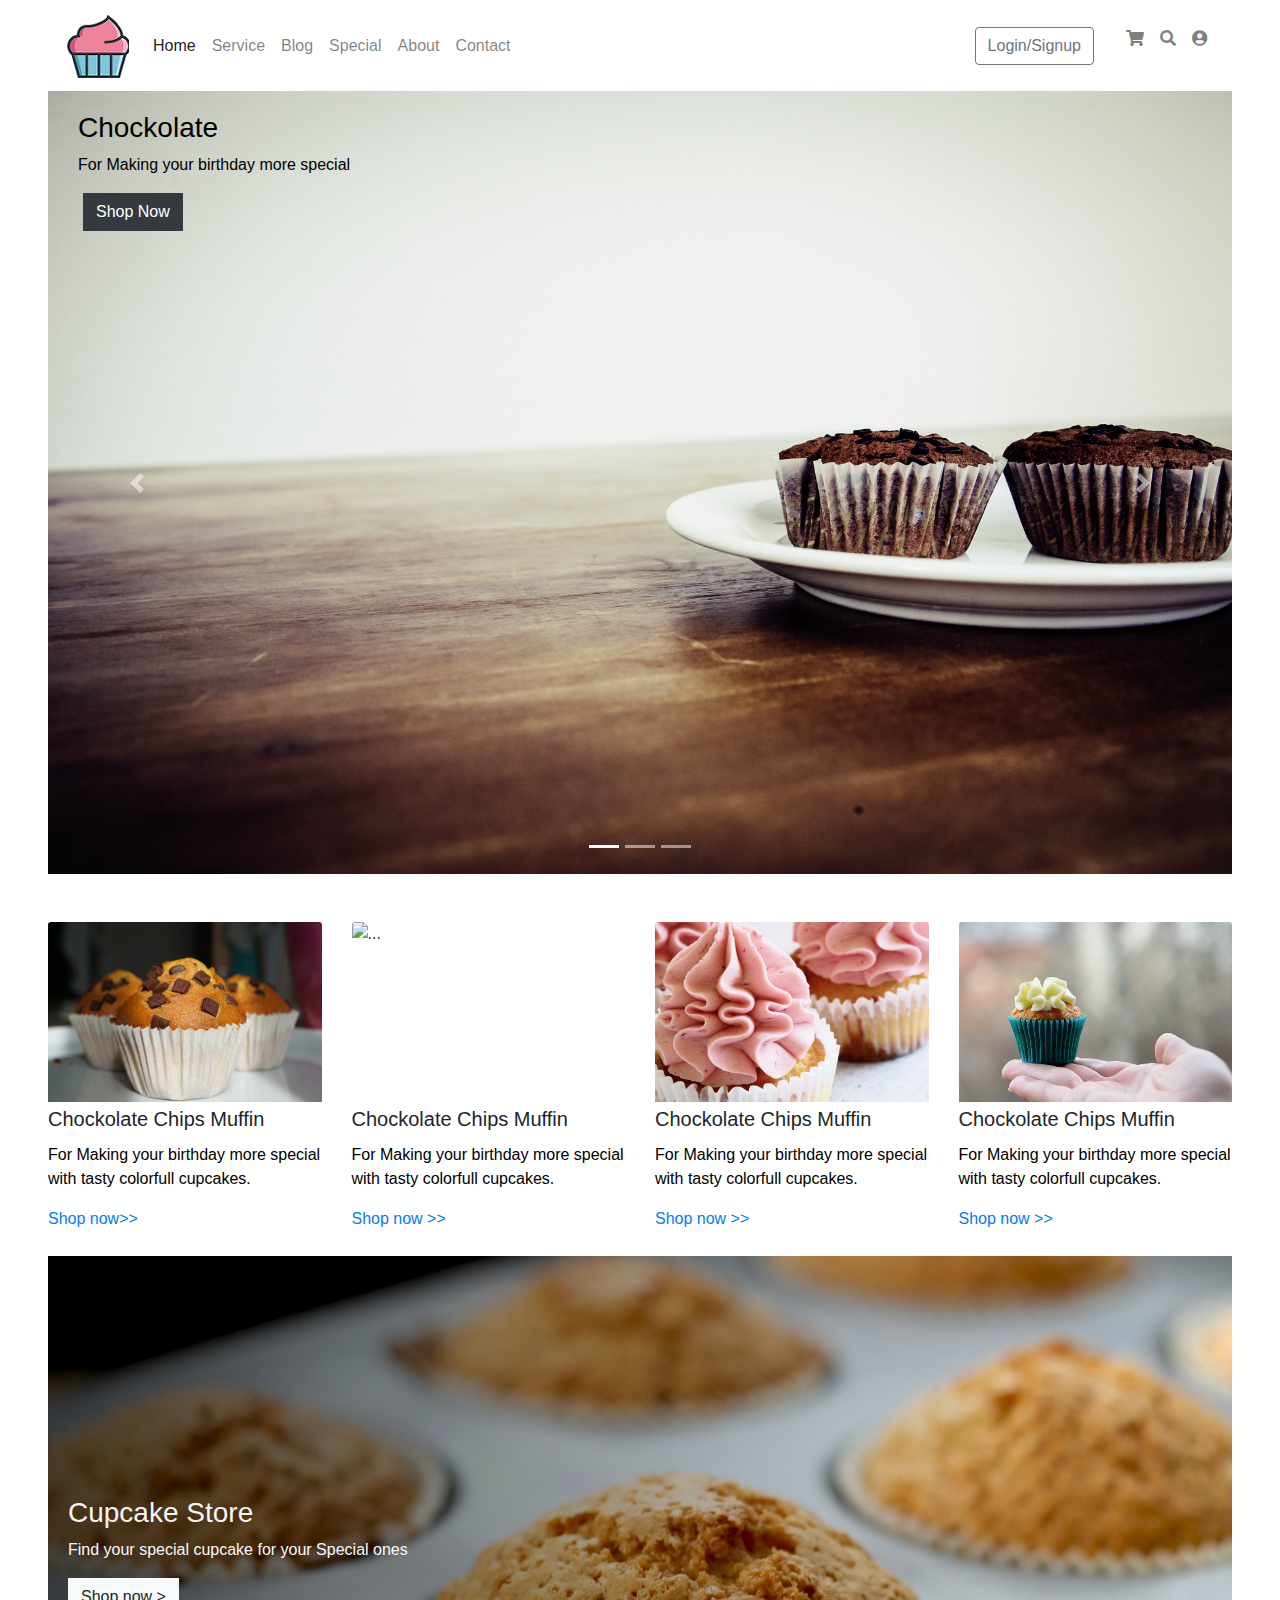
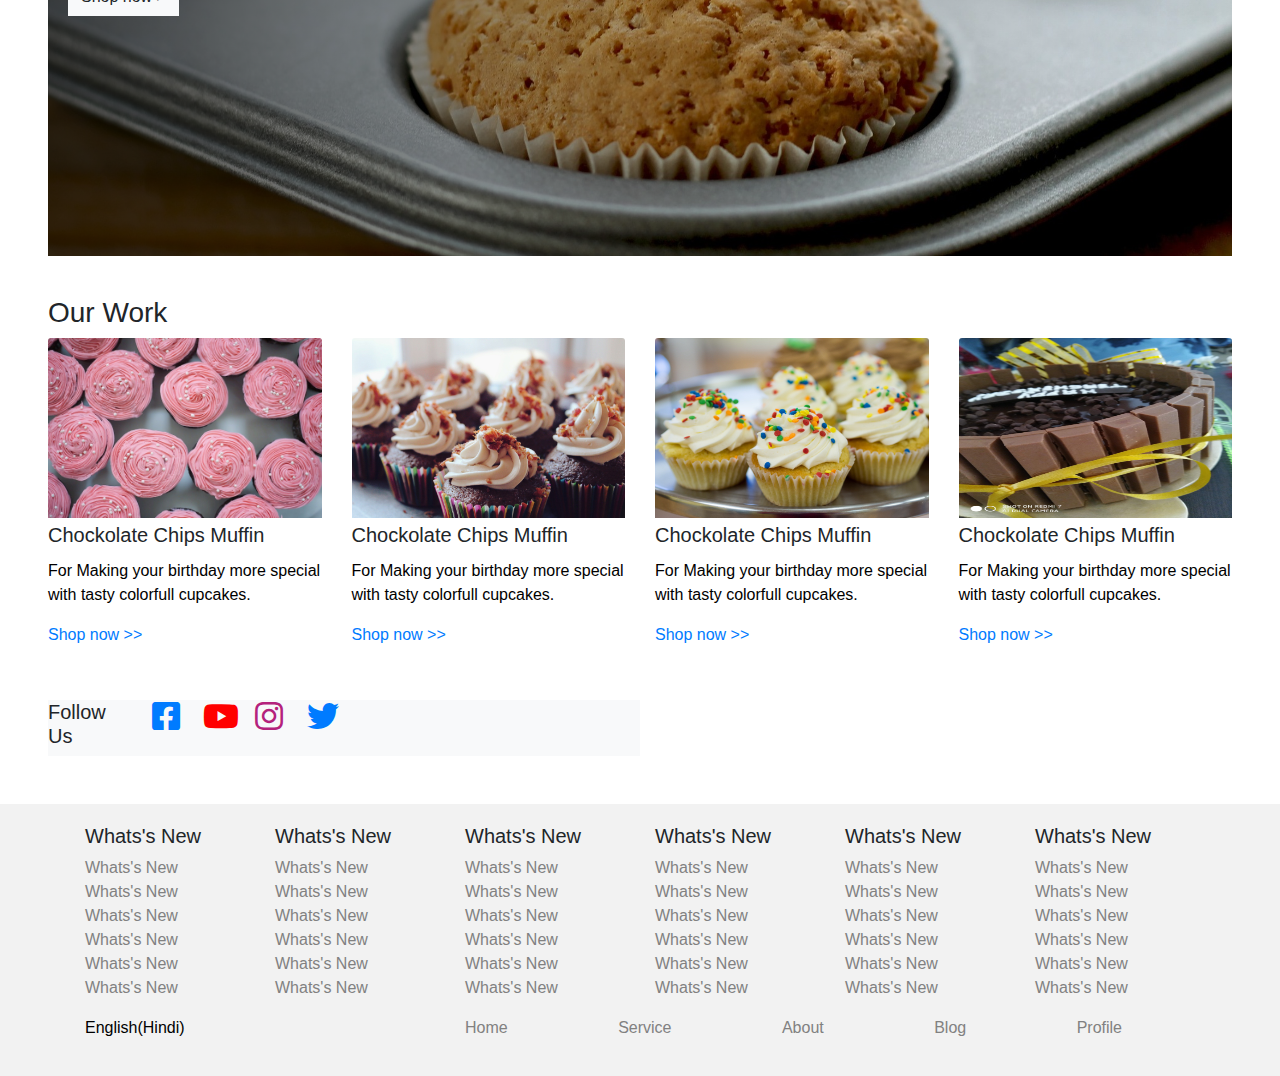
==== index.html @ 0400bd23 "commit" ====
<!DOCTYPE html>
<html lang="en">

  <head>
    <meta charset="UTF-8">
    <meta name="viewport" content="width=device-width, initial-scale=1.0">
    <link rel="stylesheet" href="boostrap/css/bootstrap.min.css">
    <link rel="stylesheet" href="fontawesome/css/all.css">
    <link rel="stylesheet" href="fontawesome/css/all.min.css">
    <link rel="stylesheet" href="style.css">
    <link rel="stylesheet" href="fonts.css">
    <title>Cupcake World</title>
  </head>

  <body>
    <div class="bodystyle mx-5">
      <nav class="navbar navbar-expand-lg navbar-light">
        <a class="navbar-brand" href="#"><img src="image/logo1.png" class="img-fluid logostyle" alt=""></a>
        <button class="navbar-toggler" type="button" data-toggle="collapse" data-target="#navbarSupportedContent"
          aria-controls="navbarSupportedContent" aria-expanded="false" aria-label="Toggle navigation">
          <span class="navbar-toggler-icon bg-light"></span>
        </button>

        <div class="collapse navbar-collapse" id="navbarSupportedContent">
          <ul class="navbar-nav mr-auto">
            <li class="nav-item active">
              <a class="nav-link" href="#">Home <span class="sr-only">(current)</span></a>
            </li>
            <li class="nav-item">
              <a class="nav-link" href="#service">Service</a>
            </li>
            <li class="nav-item">
              <a class="nav-link" href="#blog">Blog</a>
            </li>
            <li class="nav-item">
              <a class="nav-link" href="#special">Special</a>
            </li>
            <li class="nav-item">
              <a class="nav-link" href="#">About</a>
            </li>
            <li class="nav-item">
              <a class="nav-link" href="#">Contact</a>
            </li>
          </ul>
          <form class="form-inline my-2 my-lg-0">
            <ul class="navbar-nav mr-auto">
              <li class="nav-item active">
                <a class="nav-link mr-3" href="register.html"><span type="button"
                    class="btn btn-outline-secondary">Login/Signup</span></a>
              </li>
              <li class="nav-item ">
                <a class="nav-link " href="#"> <i class=" fa fa-shopping-cart" aria-hidden="true"></i><span
                    class="sr-only"></span></a>
              </li>
              <li class="nav-item ">
                <a class="nav-link" href="#"><i class=" fa fa-search" aria-hidden="true"> </i><span class="sr-only">
                  </span></a>
              </li>
              <li class="nav-item ">
                <a class="nav-link" href="#"><i class=" fa fa-user-circle" title="Profile" aria-hidden="true"> </i><span
                    class="sr-only"> </span></a>
              </li>
            </ul>
          </form>

        </div>
      </nav>

      <div id="demo" class="carousel slide" data-ride="carousel">
        <ol class="carousel-indicators ">
          <li data-target="#demo" data-slide-to="0" class="active"></li>
          <li data-target="#demo" data-slide-to="1"></li>
          <li data-target="#demo" data-slide-to="2"></li>
        </ol>
        <div class="carousel-inner">
          <div class="carousel-item active">
            <img src="image/b1.jpg" width="1500" height="650" class="img-fluid" alt="Chockolate flaover">
            <div class="carousel-caption ">
              <h3>Chockolate</h3>
              <p>For Making your birthday more special</p>
              <button class="btn btn-dark ">Shop Now</button>
            </div>
          </div>
          <div class="carousel-item">
            <img src="image/img5.jpg" width="1500" height="650" class="img-fluid" alt="colorfull Pastries">
            <div class="carousel-caption ">
              <h3>Colorfull Pastries</h3>
              <p>For Making your birthday more special with tasty colorfull cupcakes</p>
              <button class="btn btn-dark ">Shop Now</button>
            </div>
          </div>
          <div class="carousel-item">
            <img src="image/img6.jpg" width="1500" height="650" class="img-fluid" alt="Rose flaover">
            <div class="carousel-caption ">
              <h3>Dark Brown Muffin</h3>
              <p>For Making your special day more special with your love ones</p>
              <button class="btn btn-dark ">Shop Now</button>
            </div>
          </div>
        </div>
        <a class="carousel-control-prev" href="#demo" role="button" data-slide="prev">
          <span class="carousel-control-prev-icon " aria-hidden="true"></span>
          <span class="sr-only">Previous</span>
        </a>
        <a class="carousel-control-next" href="#demo" role="button" data-slide="next">
          <span class="carousel-control-next-icon " aria-hidden="true"></span>
          <span class="sr-only">Next</span>
        </a>
      </div>

      <main class="mt-5" id="service">
        <div class="">
          <div class="row">
            <div class="col-lg-3 col-md-3 col-sm-12">
              <div class="card">
                <img src="image/img12.jpg" class="card-img-top" alt="...">
                <div class="card-body">
                  <h5 class="card-title">Chockolate Chips Muffin</h5>
                  <p class="card-text">For Making your birthday more special with tasty colorfull cupcakes.</p>
                  <a href="#">Shop now>></a>
                </div>
              </div>
            </div>
            <div class="col-lg-3 col-md-3 col-sm-12">
              <div class="card">
                <img src="image/img2.jpg" class="card-img-top" alt="...">
                <div class="card-body">
                  <h5 class="card-title">Chockolate Chips Muffin</h5>
                  <p class="card-text">For Making your birthday more special with tasty colorfull cupcakes.</p>
                  <a href="#">Shop now >></a>
                </div>
              </div>
            </div>
            <div class="col-lg-3 col-md-3 col-sm-12">
              <div class="card">
                <img src="image/img3.jpg" class="card-img-top" alt="...">
                <div class="card-body">
                  <h5 class="card-title">Chockolate Chips Muffin</h5>
                  <p class="card-text">For Making your birthday more special with tasty colorfull cupcakes.</p>
                  <a href="#">Shop now >></a>
                </div>
              </div>
            </div>
            <div class="col-lg-3 col-md-3 col-sm-12">
              <div class="card">
                <img src="image/img4.jpg" class="card-img-top" alt="...">
                <div class="card-body">
                  <h5 class="card-title">Chockolate Chips Muffin</h5>
                  <p class="card-text">For Making your birthday more special with tasty colorfull cupcakes.</p>
                  <a href="#">Shop now >></a>
                </div>
              </div>
            </div>
          </div>
      </main>

      <section class="secstyle" id="blog">
        <div class="cupStore">
          <h3>Cupcake Store</h3>
          <p class="text-light">Find your special cupcake for your Special ones</p>
          <button class="btn btn-light">Shop now ></button>
        </div>
      </section>

      <section id="special">
        <h3>Our Work</h3>
        <div class="row">
          <div class="col-lg-3 col-md-6 col-sm-6">
            <div class="card">
              <img src="image/img7.jpg" class="card-img-top" alt="...">
              <div class="card-body">
                <h5 class="card-title">Chockolate Chips Muffin</h5>
                <p class="card-text">For Making your birthday more special with tasty colorfull cupcakes.</p>
                <a href="#">Shop now >></a>
              </div>
            </div>
          </div>
          <div class="col-lg-3 col-md-6 col-sm-6">
            <div class="card">
              <img src="image/img5.jpg" class="card-img-top" alt="...">
              <div class="card-body">
                <h5 class="card-title">Chockolate Chips Muffin</h5>
                <p class="card-text">For Making your birthday more special with tasty colorfull cupcakes.</p>
                <a href="#">Shop now >></a>
              </div>
            </div>
          </div>
          <div class="col-lg-3 col-md-6 col-sm-6">
            <div class="card">
              <img src="image/img8.jpg" class="card-img-top" alt="...">
              <div class="card-body">
                <h5 class="card-title">Chockolate Chips Muffin</h5>
                <p class="card-text">For Making your birthday more special with tasty colorfull cupcakes.</p>
                <a href="#">Shop now >></a>
              </div>
            </div>
          </div>
          <div class="col-lg-3 col-md-6 col-sm-6">
            <div class="card ">
              <img src="image/img9.jpg" class="card-img-top" alt="...">
              <div class="card-body">
                <h5 class="card-title">Chockolate Chips Muffin</h5>
                <p class="card-text">For Making your birthday more special with tasty colorfull cupcakes.</p>
                <a href="#">Shop now >></a>
              </div>
            </div>
          </div>
        </div>
      </section>
      <section class="social my-5 bg-light">
        <div class="row">
          <div class="col-lg-2 col-md-4">
            <h5>Follow Us </h5>
          </div>
          <div class="col-lg-1 col-md-2 ">
            <a href="#" target="_blank"><i class=" fab fa-facebook-square fa-2x" aria-hidden="true"></i></a>
          </div>
          <div class="col-lg-1 col-md-2 ">
            <a href="#" target="_blank"><i class=" fab fa-youtube fa-2x" aria-hidden="true"></i></a>
          </div>
          <div class="col-lg-1 col-md-2">
            <a href="#" target="_blank"><i class="fab fa-instagram fa-2x" aria-hidden="true"></i></a>
          </div>
          <div class="col-lg-1 col-md-2">
            <a href="#" target="_blank"><i class="fab fa-twitter fa-2x" aria-hidden="true"></i></a>
          </div>
        </div>
      </section>
    </div>
    <footer>
      <div class="container">
        <div class="row">
          <div class="col-lg-2 col-md-3 col-sm-4">
            <h5>Whats's New</h5>
            <ul>
              <li><a href="#">Whats's New</a></li>
              <li><a href="#">Whats's New</a></li>
              <li><a href="#">Whats's New</a></li>
              <li><a href="#">Whats's New</a></li>
              <li><a href="#">Whats's New</a></li>
              <li><a href="#">Whats's New</a></li>
            </ul>
          </div>
          <div class="col-lg-2 col-md-3 col-sm-4">
            <h5>Whats's New</h5>
            <ul>
              <li><a href="#">Whats's New</a></li>
              <li><a href="#">Whats's New</a></li>
              <li><a href="#">Whats's New</a></li>
              <li><a href="#">Whats's New</a></li>
              <li><a href="#">Whats's New</a></li>
              <li><a href="#">Whats's New</a></li>
            </ul>
          </div>
          <div class="col-lg-2 col-md-3 col-sm-4">
            <h5>Whats's New</h5>
            <ul>
              <li><a href="#">Whats's New</a></li>
              <li><a href="#">Whats's New</a></li>
              <li><a href="#">Whats's New</a></li>
              <li><a href="#">Whats's New</a></li>
              <li><a href="#">Whats's New</a></li>
              <li><a href="#">Whats's New</a></li>
            </ul>
          </div>
          <div class="col-lg-2 col-md-3 col-sm-4">
            <h5>Whats's New</h5>
            <ul>
              <li><a href="#">Whats's New</a></li>
              <li><a href="#">Whats's New</a></li>
              <li><a href="#">Whats's New</a></li>
              <li><a href="#">Whats's New</a></li>
              <li><a href="#">Whats's New</a></li>
              <li><a href="#">Whats's New</a></li>
            </ul>
          </div>
          <div class="col-lg-2 col-md-3 col-sm-4">
            <h5>Whats's New</h5>
            <ul>
              <li><a href="#">Whats's New</a></li>
              <li><a href="#">Whats's New</a></li>
              <li><a href="#">Whats's New</a></li>
              <li><a href="#">Whats's New</a></li>
              <li><a href="#">Whats's New</a></li>
              <li><a href="#">Whats's New</a></li>
            </ul>
          </div>
          <div class="col-lg-2 col-md-3 col-sm-4">
            <h5>Whats's New</h5>
            <ul>
              <li><a href="#">Whats's New</a></li>
              <li><a href="#">Whats's New</a></li>
              <li><a href="#">Whats's New</a></li>
              <li><a href="#">Whats's New</a></li>
              <li><a href="#">Whats's New</a></li>
              <li><a href="#">Whats's New</a></li>
            </ul>
          </div>
        </div>
        <div class="row">
          <div class="col-lg-4">
            <p>English(Hindi)</p>
          </div>
          <div class="col-lg-8">
            <div class="footermenu">
              <a href="#">Home</a>
              <a href="#">Service</a>
              <a href="#">About</a>
              <a href="#">Blog</a>
              <a href="#">Profile</a>
            </div>
          </div>
        </div>
      </div>
    </footer>
    <script type="text/javascript" src="boostrap/js/jquery.js"></script>
    <script type="text/javascript" src="boostrap/js/popper.min.js"></script>
    <script type="text/javascript" src="boostrap/js/bootstrap.min.js"></script>

  </body>

</html>
---- style.css ----
*{  margin: 0;
    padding: 0%;
    box-sizing: border-box;
}
html{
    scroll-behavior: smooth;
}
.logostyle{
    height: 99%;
}
/*Make image fully responsive*/
.carousel-inner img{
    width: 100%;
    height: 87vh;
}
.carousel-item{
    position: relative;
    z-index: 1;
}
.carousel-caption{
    position: absolute;
    top: 0;
    left: 30px!important;
}
.carousel-caption h3,p{
    text-align: left;
    color: black;
}
.regbtn:hover{
    color: #f5f5f5;
}
.carousel-caption button{
    position: absolute;
    left: 5px;
}

/* card section start */
.card{
    border:none!important;
}
.card-body{
     padding: 5px 0!important;
}
.card-img-top{
    height: 180px!important;
}

button{
    border-radius: 0!important;
}
.secstyle{
    width: 100%;
    height: 600px;
    background-image: linear-gradient(to right,rgba(0,0,0,0.7), rgba(0,0,0,0)), url('image/img11.jpg');
    background-size: 100% 100%;
    margin: 20px 0 40px 0;
    color: whitesmoke;
    display: flex;
    flex-direction: column;
    justify-content: center;
    align-items: flex-start;
    padding-left: 20px;
}
.social{
    width: 50%;
}
.fa-youtube {
    color: red;
}
.fa-facebook{
    color: #3c5baf;
}
.fa-instagram{
    color: rgb(180, 34, 124);
}
footer{
    background-color: #f2f2f2;
    padding: 20px 0;
}
footer li{
    list-style: none;
}   
footer a{
    text-decoration: none;
    color: #818181;
}
.footermenu{
    width: 90%;
    display: flex;
    justify-content: space-between;
}
.formdiv{
    width: 50%;
    height: 50%; 
    position: relative;
    left: 25%;
    top: 200px;
}
.formbox{
    
    position: absolute;
}
.container1{
    position: absolute;
    margin: auto;
    top: 0;
    left: 0;
    bottom: 0;
    right: 0;
    height: 350px;
    width: 600px;
    perspective: 800px;
   -webkit-perspective: 800px;
 
}
.mybox{
    background-color: rgb(182, 175, 82);
    overflow: hidden;
}
.form{
    height: 100%;
    width: 100%;
    position: relative;
    transform-style: preserve-3d;
    -webkit-transform-style: preserve-3d;
    transition: 1s ease-in;
    font-family: Arial, Helvetica, sans-serif;
    box-shadow: 5px 10px 18px #242121;
   
}
.form-front,.form-back{
    background-color: rgba(128, 128, 128);
    height: 350px;
    width: 600px;
    position: relative;
    backface-visibility: hidden;
   
}
.form-back{
    bottom: 350px;
    transform: rotateY(-180deg);
   
}
.left, .right{
    height: 350px;
    width: 300px;
    box-sizing: border-box;
    
}
.left{
    background-color: rgba(189, 107, 107, 0.103);
    padding-top: 120px;
    
}
.right{
    background-color: #ffffff;
    position: relative;
    bottom: 350px;
    left: 300px;
    padding-top: 75px;
    padding-left: 20px;
}
input[type=text],input[type=password],input[type=email]{
    
    width: 260px;
    border:none;
    border-bottom: 2px solid rgb(90, 86, 86);
    color: dodgerblue;
    font-size: 18px;
    outline:none;
}

.btn1, .btn2{
    color:#ffff;
    font-size: 15px;
    background-color: rgb(34, 36, 34);
    box-shadow: 2px 4px 10px #242323;
    padding:7px;
    border:none;
    width:260px;
    outline: none;
}
.btn2{
    border: 1px solid white;
    cursor: pointer;
}
.title1, .title2{
    color: white;
    font-size: 25px;
    margin-bottom: 20px;
    position: relative;
}
---- fonts.css ----
/* 1.cyrillic-ext  font-family:'Roboto',sans-serif;  */
@font-face {
    font-family: 'Roboto';
    font-style: normal;
    font-weight: 100;
    src: local('Roboto Thin'), local('Roboto-Thin'), local('sans-serif-thin'), url(https://fonts.gstatic.com/s/roboto/v20/KFOkCnqEu92Fr1MmgVxFIzIXKMnyrYk.woff2) format('woff2');
    unicode-range: U+0460-052F, U+1C80-1C88, U+20B4, U+2DE0-2DFF, U+A640-A69F, U+FE2E-FE2F;
  }
  /* cyrillic */
  @font-face {
    font-family: 'Roboto';
    font-style: normal;
    font-weight: 100;
    src: local('Roboto Thin'), local('Roboto-Thin'), local('sans-serif-thin'), url(https://fonts.gstatic.com/s/roboto/v20/KFOkCnqEu92Fr1MmgVxMIzIXKMnyrYk.woff2) format('woff2');
    unicode-range: U+0400-045F, U+0490-0491, U+04B0-04B1, U+2116;
  }
  /* greek-ext */
  @font-face {
    font-family: 'Roboto';
    font-style: normal;
    font-weight: 100;
    src: local('Roboto Thin'), local('Roboto-Thin'), local('sans-serif-thin'), url(https://fonts.gstatic.com/s/roboto/v20/KFOkCnqEu92Fr1MmgVxEIzIXKMnyrYk.woff2) format('woff2');
    unicode-range: U+1F00-1FFF;
  }
  /* greek */
  @font-face {
    font-family: 'Roboto';
    font-style: normal;
    font-weight: 100;
    src: local('Roboto Thin'), local('Roboto-Thin'), local('sans-serif-thin'), url(https://fonts.gstatic.com/s/roboto/v20/KFOkCnqEu92Fr1MmgVxLIzIXKMnyrYk.woff2) format('woff2');
    unicode-range: U+0370-03FF;
  }
  /* vietnamese */
  @font-face {
    font-family: 'Roboto';
    font-style: normal;
    font-weight: 100;
    src: local('Roboto Thin'), local('Roboto-Thin'), local('sans-serif-thin'), url(https://fonts.gstatic.com/s/roboto/v20/KFOkCnqEu92Fr1MmgVxHIzIXKMnyrYk.woff2) format('woff2');
    unicode-range: U+0102-0103, U+0110-0111, U+0128-0129, U+0168-0169, U+01A0-01A1, U+01AF-01B0, U+1EA0-1EF9, U+20AB;
  }
  /* latin-ext */
  @font-face {
    font-family: 'Roboto';
    font-style: normal;
    font-weight: 100;
    src: local('Roboto Thin'), local('Roboto-Thin'), local('sans-serif-thin'), url(https://fonts.gstatic.com/s/roboto/v20/KFOkCnqEu92Fr1MmgVxGIzIXKMnyrYk.woff2) format('woff2');
    unicode-range: U+0100-024F, U+0259, U+1E00-1EFF, U+2020, U+20A0-20AB, U+20AD-20CF, U+2113, U+2C60-2C7F, U+A720-A7FF;
  }
  /* latin */
  @font-face {
    font-family: 'Roboto';
    font-style: normal;
    font-weight: 100;
    src: local('Roboto Thin'), local('Roboto-Thin'), local('sans-serif-thin'), url(https://fonts.gstatic.com/s/roboto/v20/KFOkCnqEu92Fr1MmgVxIIzIXKMny.woff2) format('woff2');
    unicode-range: U+0000-00FF, U+0131, U+0152-0153, U+02BB-02BC, U+02C6, U+02DA, U+02DC, U+2000-206F, U+2074, U+20AC, U+2122, U+2191, U+2193, U+2212, U+2215, U+FEFF, U+FFFD;
  }
 /* ----------------------------------------------------------------- */
 /* 2.cyrillic   font-family:'Playfair Display',serif;  */
@font-face {
    font-family: 'Playfair Display';
    font-style: italic;
    font-weight: 400;
    font-display: swap;
    src: url(https://fonts.gstatic.com/s/playfairdisplay/v20/nuFkD-vYSZviVYUb_rj3ij__anPXDTnohkk7yRZrPJ-M.woff2) format('woff2');
    unicode-range: U+0400-045F, U+0490-0491, U+04B0-04B1, U+2116;
  }
  /* vietnamese */
  @font-face {
    font-family: 'Playfair Display';
    font-style: italic;
    font-weight: 400;
    font-display: swap;
    src: url(https://fonts.gstatic.com/s/playfairdisplay/v20/nuFkD-vYSZviVYUb_rj3ij__anPXDTnojUk7yRZrPJ-M.woff2) format('woff2');
    unicode-range: U+0102-0103, U+0110-0111, U+0128-0129, U+0168-0169, U+01A0-01A1, U+01AF-01B0, U+1EA0-1EF9, U+20AB;
  }
  /* latin-ext */
  @font-face {
    font-family: 'Playfair Display';
    font-style: italic;
    font-weight: 400;
    font-display: swap;
    src: url(https://fonts.gstatic.com/s/playfairdisplay/v20/nuFkD-vYSZviVYUb_rj3ij__anPXDTnojEk7yRZrPJ-M.woff2) format('woff2');
    unicode-range: U+0100-024F, U+0259, U+1E00-1EFF, U+2020, U+20A0-20AB, U+20AD-20CF, U+2113, U+2C60-2C7F, U+A720-A7FF;
  }
  /* latin */
  @font-face {
    font-family: 'Playfair Display';
    font-style: italic;
    font-weight: 400;
    font-display: swap;
    src: url(https://fonts.gstatic.com/s/playfairdisplay/v20/nuFkD-vYSZviVYUb_rj3ij__anPXDTnogkk7yRZrPA.woff2) format('woff2');
    unicode-range: U+0000-00FF, U+0131, U+0152-0153, U+02BB-02BC, U+02C6, U+02DA, U+02DC, U+2000-206F, U+2074, U+20AC, U+2122, U+2191, U+2193, U+2212, U+2215, U+FEFF, U+FFFD;
  }
  /* cyrillic */
  @font-face {
    font-family: 'Playfair Display';
    font-style: italic;
    font-weight: 500;
    font-display: swap;
    src: url(https://fonts.gstatic.com/s/playfairdisplay/v20/nuFkD-vYSZviVYUb_rj3ij__anPXDTnohkk7yRZrPJ-M.woff2) format('woff2');
    unicode-range: U+0400-045F, U+0490-0491, U+04B0-04B1, U+2116;
  }
  /* vietnamese */
  @font-face {
    font-family: 'Playfair Display';
    font-style: italic;
    font-weight: 500;
    font-display: swap;
    src: url(https://fonts.gstatic.com/s/playfairdisplay/v20/nuFkD-vYSZviVYUb_rj3ij__anPXDTnojUk7yRZrPJ-M.woff2) format('woff2');
    unicode-range: U+0102-0103, U+0110-0111, U+0128-0129, U+0168-0169, U+01A0-01A1, U+01AF-01B0, U+1EA0-1EF9, U+20AB;
  }
  /* latin-ext */
  @font-face {
    font-family: 'Playfair Display';
    font-style: italic;
    font-weight: 500;
    font-display: swap;
    src: url(https://fonts.gstatic.com/s/playfairdisplay/v20/nuFkD-vYSZviVYUb_rj3ij__anPXDTnojEk7yRZrPJ-M.woff2) format('woff2');
    unicode-range: U+0100-024F, U+0259, U+1E00-1EFF, U+2020, U+20A0-20AB, U+20AD-20CF, U+2113, U+2C60-2C7F, U+A720-A7FF;
  }
  /* latin */
  @font-face {
    font-family: 'Playfair Display';
    font-style: italic;
    font-weight: 500;
    font-display: swap;
    src: url(https://fonts.gstatic.com/s/playfairdisplay/v20/nuFkD-vYSZviVYUb_rj3ij__anPXDTnogkk7yRZrPA.woff2) format('woff2');
    unicode-range: U+0000-00FF, U+0131, U+0152-0153, U+02BB-02BC, U+02C6, U+02DA, U+02DC, U+2000-206F, U+2074, U+20AC, U+2122, U+2191, U+2193, U+2212, U+2215, U+FEFF, U+FFFD;
  }
  /* cyrillic */
  @font-face {
    font-family: 'Playfair Display';
    font-style: normal;
    font-weight: 400;
    font-display: swap;
    src: url(https://fonts.gstatic.com/s/playfairdisplay/v20/nuFiD-vYSZviVYUb_rj3ij__anPXDTjYgEM86xRbPQ.woff2) format('woff2');
    unicode-range: U+0400-045F, U+0490-0491, U+04B0-04B1, U+2116;
  }
  /* vietnamese */
  @font-face {
    font-family: 'Playfair Display';
    font-style: normal;
    font-weight: 400;
    font-display: swap;
    src: url(https://fonts.gstatic.com/s/playfairdisplay/v20/nuFiD-vYSZviVYUb_rj3ij__anPXDTPYgEM86xRbPQ.woff2) format('woff2');
    unicode-range: U+0102-0103, U+0110-0111, U+0128-0129, U+0168-0169, U+01A0-01A1, U+01AF-01B0, U+1EA0-1EF9, U+20AB;
  }
  /* latin-ext */
  @font-face {
    font-family: 'Playfair Display';
    font-style: normal;
    font-weight: 400;
    font-display: swap;
    src: url(https://fonts.gstatic.com/s/playfairdisplay/v20/nuFiD-vYSZviVYUb_rj3ij__anPXDTLYgEM86xRbPQ.woff2) format('woff2');
    unicode-range: U+0100-024F, U+0259, U+1E00-1EFF, U+2020, U+20A0-20AB, U+20AD-20CF, U+2113, U+2C60-2C7F, U+A720-A7FF;
  }
  /* latin */
  @font-face {
    font-family: 'Playfair Display';
    font-style: normal;
    font-weight: 400;
    font-display: swap;
    src: url(https://fonts.gstatic.com/s/playfairdisplay/v20/nuFiD-vYSZviVYUb_rj3ij__anPXDTzYgEM86xQ.woff2) format('woff2');
    unicode-range: U+0000-00FF, U+0131, U+0152-0153, U+02BB-02BC, U+02C6, U+02DA, U+02DC, U+2000-206F, U+2074, U+20AC, U+2122, U+2191, U+2193, U+2212, U+2215, U+FEFF, U+FFFD;
  }
  /* cyrillic */
  @font-face {
    font-family: 'Playfair Display';
    font-style: normal;
    font-weight: 500;
    font-display: swap;
    src: url(https://fonts.gstatic.com/s/playfairdisplay/v20/nuFiD-vYSZviVYUb_rj3ij__anPXDTjYgEM86xRbPQ.woff2) format('woff2');
    unicode-range: U+0400-045F, U+0490-0491, U+04B0-04B1, U+2116;
  }
  /* vietnamese */
  @font-face {
    font-family: 'Playfair Display';
    font-style: normal;
    font-weight: 500;
    font-display: swap;
    src: url(https://fonts.gstatic.com/s/playfairdisplay/v20/nuFiD-vYSZviVYUb_rj3ij__anPXDTPYgEM86xRbPQ.woff2) format('woff2');
    unicode-range: U+0102-0103, U+0110-0111, U+0128-0129, U+0168-0169, U+01A0-01A1, U+01AF-01B0, U+1EA0-1EF9, U+20AB;
  }
  /* latin-ext */
  @font-face {
    font-family: 'Playfair Display';
    font-style: normal;
    font-weight: 500;
    font-display: swap;
    src: url(https://fonts.gstatic.com/s/playfairdisplay/v20/nuFiD-vYSZviVYUb_rj3ij__anPXDTLYgEM86xRbPQ.woff2) format('woff2');
    unicode-range: U+0100-024F, U+0259, U+1E00-1EFF, U+2020, U+20A0-20AB, U+20AD-20CF, U+2113, U+2C60-2C7F, U+A720-A7FF;
  }
  /* latin */
  @font-face {
    font-family: 'Playfair Display';
    font-style: normal;
    font-weight: 500;
    font-display: swap;
    src: url(https://fonts.gstatic.com/s/playfairdisplay/v20/nuFiD-vYSZviVYUb_rj3ij__anPXDTzYgEM86xQ.woff2) format('woff2');
    unicode-range: U+0000-00FF, U+0131, U+0152-0153, U+02BB-02BC, U+02C6, U+02DA, U+02DC, U+2000-206F, U+2074, U+20AC, U+2122, U+2191, U+2193, U+2212, U+2215, U+FEFF, U+FFFD;
  }
  /* cyrillic */
  @font-face {
    font-family: 'Playfair Display';
    font-style: normal;
    font-weight: 600;
    font-display: swap;
    src: url(https://fonts.gstatic.com/s/playfairdisplay/v20/nuFiD-vYSZviVYUb_rj3ij__anPXDTjYgEM86xRbPQ.woff2) format('woff2');
    unicode-range: U+0400-045F, U+0490-0491, U+04B0-04B1, U+2116;
  }
  /* vietnamese */
  @font-face {
    font-family: 'Playfair Display';
    font-style: normal;
    font-weight: 600;
    font-display: swap;
    src: url(https://fonts.gstatic.com/s/playfairdisplay/v20/nuFiD-vYSZviVYUb_rj3ij__anPXDTPYgEM86xRbPQ.woff2) format('woff2');
    unicode-range: U+0102-0103, U+0110-0111, U+0128-0129, U+0168-0169, U+01A0-01A1, U+01AF-01B0, U+1EA0-1EF9, U+20AB;
  }
  /* latin-ext */
  @font-face {
    font-family: 'Playfair Display';
    font-style: normal;
    font-weight: 600;
    font-display: swap;
    src: url(https://fonts.gstatic.com/s/playfairdisplay/v20/nuFiD-vYSZviVYUb_rj3ij__anPXDTLYgEM86xRbPQ.woff2) format('woff2');
    unicode-range: U+0100-024F, U+0259, U+1E00-1EFF, U+2020, U+20A0-20AB, U+20AD-20CF, U+2113, U+2C60-2C7F, U+A720-A7FF;
  }
  /* latin */
  @font-face {
    font-family: 'Playfair Display';
    font-style: normal;
    font-weight: 600;
    font-display: swap;
    src: url(https://fonts.gstatic.com/s/playfairdisplay/v20/nuFiD-vYSZviVYUb_rj3ij__anPXDTzYgEM86xQ.woff2) format('woff2');
    unicode-range: U+0000-00FF, U+0131, U+0152-0153, U+02BB-02BC, U+02C6, U+02DA, U+02DC, U+2000-206F, U+2074, U+20AC, U+2122, U+2191, U+2193, U+2212, U+2215, U+FEFF, U+FFFD;
  }
  /* ------------------------------------------------------------------------------------- */
  /*3. latin-ext   font-family:'Oxygen',sans-serif; */
@font-face {
    font-family: 'Oxygen';
    font-style: normal;
    font-weight: 300;
    font-display: swap;
    src: local('Oxygen Light'), local('Oxygen-Light'), url(https://fonts.gstatic.com/s/oxygen/v9/2sDcZG1Wl4LcnbuCJW8zZmW5Kb8VZBHR.woff2) format('woff2');
    unicode-range: U+0100-024F, U+0259, U+1E00-1EFF, U+2020, U+20A0-20AB, U+20AD-20CF, U+2113, U+2C60-2C7F, U+A720-A7FF;
  }
  /* latin */
  @font-face {
    font-family: 'Oxygen';
    font-style: normal;
    font-weight: 300;
    font-display: swap;
    src: local('Oxygen Light'), local('Oxygen-Light'), url(https://fonts.gstatic.com/s/oxygen/v9/2sDcZG1Wl4LcnbuCJW8zaGW5Kb8VZA.woff2) format('woff2');
    unicode-range: U+0000-00FF, U+0131, U+0152-0153, U+02BB-02BC, U+02C6, U+02DA, U+02DC, U+2000-206F, U+2074, U+20AC, U+2122, U+2191, U+2193, U+2212, U+2215, U+FEFF, U+FFFD;
  }
  /* latin-ext */
  @font-face {
    font-family: 'Oxygen';
    font-style: normal;
    font-weight: 400;
    font-display: swap;
    src: local('Oxygen Regular'), local('Oxygen-Regular'), url(https://fonts.gstatic.com/s/oxygen/v9/2sDfZG1Wl4LcnbuKgE0mRUe0A4Uc.woff2) format('woff2');
    unicode-range: U+0100-024F, U+0259, U+1E00-1EFF, U+2020, U+20A0-20AB, U+20AD-20CF, U+2113, U+2C60-2C7F, U+A720-A7FF;
  }
  /* latin */
  @font-face {
    font-family: 'Oxygen';
    font-style: normal;
    font-weight: 400;
    font-display: swap;
    src: local('Oxygen Regular'), local('Oxygen-Regular'), url(https://fonts.gstatic.com/s/oxygen/v9/2sDfZG1Wl4LcnbuKjk0mRUe0Aw.woff2) format('woff2');
    unicode-range: U+0000-00FF, U+0131, U+0152-0153, U+02BB-02BC, U+02C6, U+02DA, U+02DC, U+2000-206F, U+2074, U+20AC, U+2122, U+2191, U+2193, U+2212, U+2215, U+FEFF, U+FFFD;
  }
 /* ---------------------------------------------------------------------------------------------------- */ 
 /*4. cyrillic-ext font-family:'Viaoda Libre',cursive; */
@font-face {
    font-family: 'Viaoda Libre';
    font-style: normal;
    font-weight: 400;
    font-display: swap;
    src: local('Viaoda Libre Regular'), local('ViaodaLibre-Regular'), url(https://fonts.gstatic.com/s/viaodalibre/v2/vEFW2_lWCgoR6OKuRz9kcRV5ZWgZ-NCXX47H.woff2) format('woff2');
    unicode-range: U+0460-052F, U+1C80-1C88, U+20B4, U+2DE0-2DFF, U+A640-A69F, U+FE2E-FE2F;
  }
  /* cyrillic */
  @font-face {
    font-family: 'Viaoda Libre';
    font-style: normal;
    font-weight: 400;
    font-display: swap;
    src: local('Viaoda Libre Regular'), local('ViaodaLibre-Regular'), url(https://fonts.gstatic.com/s/viaodalibre/v2/vEFW2_lWCgoR6OKuRz9kcRV5bGgZ-NCXX47H.woff2) format('woff2');
    unicode-range: U+0400-045F, U+0490-0491, U+04B0-04B1, U+2116;
  }
  /* vietnamese */
  @font-face {
    font-family: 'Viaoda Libre';
    font-style: normal;
    font-weight: 400;
    font-display: swap;
    src: local('Viaoda Libre Regular'), local('ViaodaLibre-Regular'), url(https://fonts.gstatic.com/s/viaodalibre/v2/vEFW2_lWCgoR6OKuRz9kcRV5Z2gZ-NCXX47H.woff2) format('woff2');
    unicode-range: U+0102-0103, U+0110-0111, U+0128-0129, U+0168-0169, U+01A0-01A1, U+01AF-01B0, U+1EA0-1EF9, U+20AB;
  }
  /* latin-ext */
  @font-face {
    font-family: 'Viaoda Libre';
    font-style: normal;
    font-weight: 400;
    font-display: swap;
    src: local('Viaoda Libre Regular'), local('ViaodaLibre-Regular'), url(https://fonts.gstatic.com/s/viaodalibre/v2/vEFW2_lWCgoR6OKuRz9kcRV5ZmgZ-NCXX47H.woff2) format('woff2');
    unicode-range: U+0100-024F, U+0259, U+1E00-1EFF, U+2020, U+20A0-20AB, U+20AD-20CF, U+2113, U+2C60-2C7F, U+A720-A7FF;
  }
  /* latin */
  @font-face {
    font-family: 'Viaoda Libre';
    font-style: normal;
    font-weight: 400;
    font-display: swap;
    src: local('Viaoda Libre Regular'), local('ViaodaLibre-Regular'), url(https://fonts.gstatic.com/s/viaodalibre/v2/vEFW2_lWCgoR6OKuRz9kcRV5aGgZ-NCXXw.woff2) format('woff2');
    unicode-range: U+0000-00FF, U+0131, U+0152-0153, U+02BB-02BC, U+02C6, U+02DA, U+02DC, U+2000-206F, U+2074, U+20AC, U+2122, U+2191, U+2193, U+2212, U+2215, U+FEFF, U+FFFD;
  }
   /* ---------------------------------------------------------------------------------------------------- */
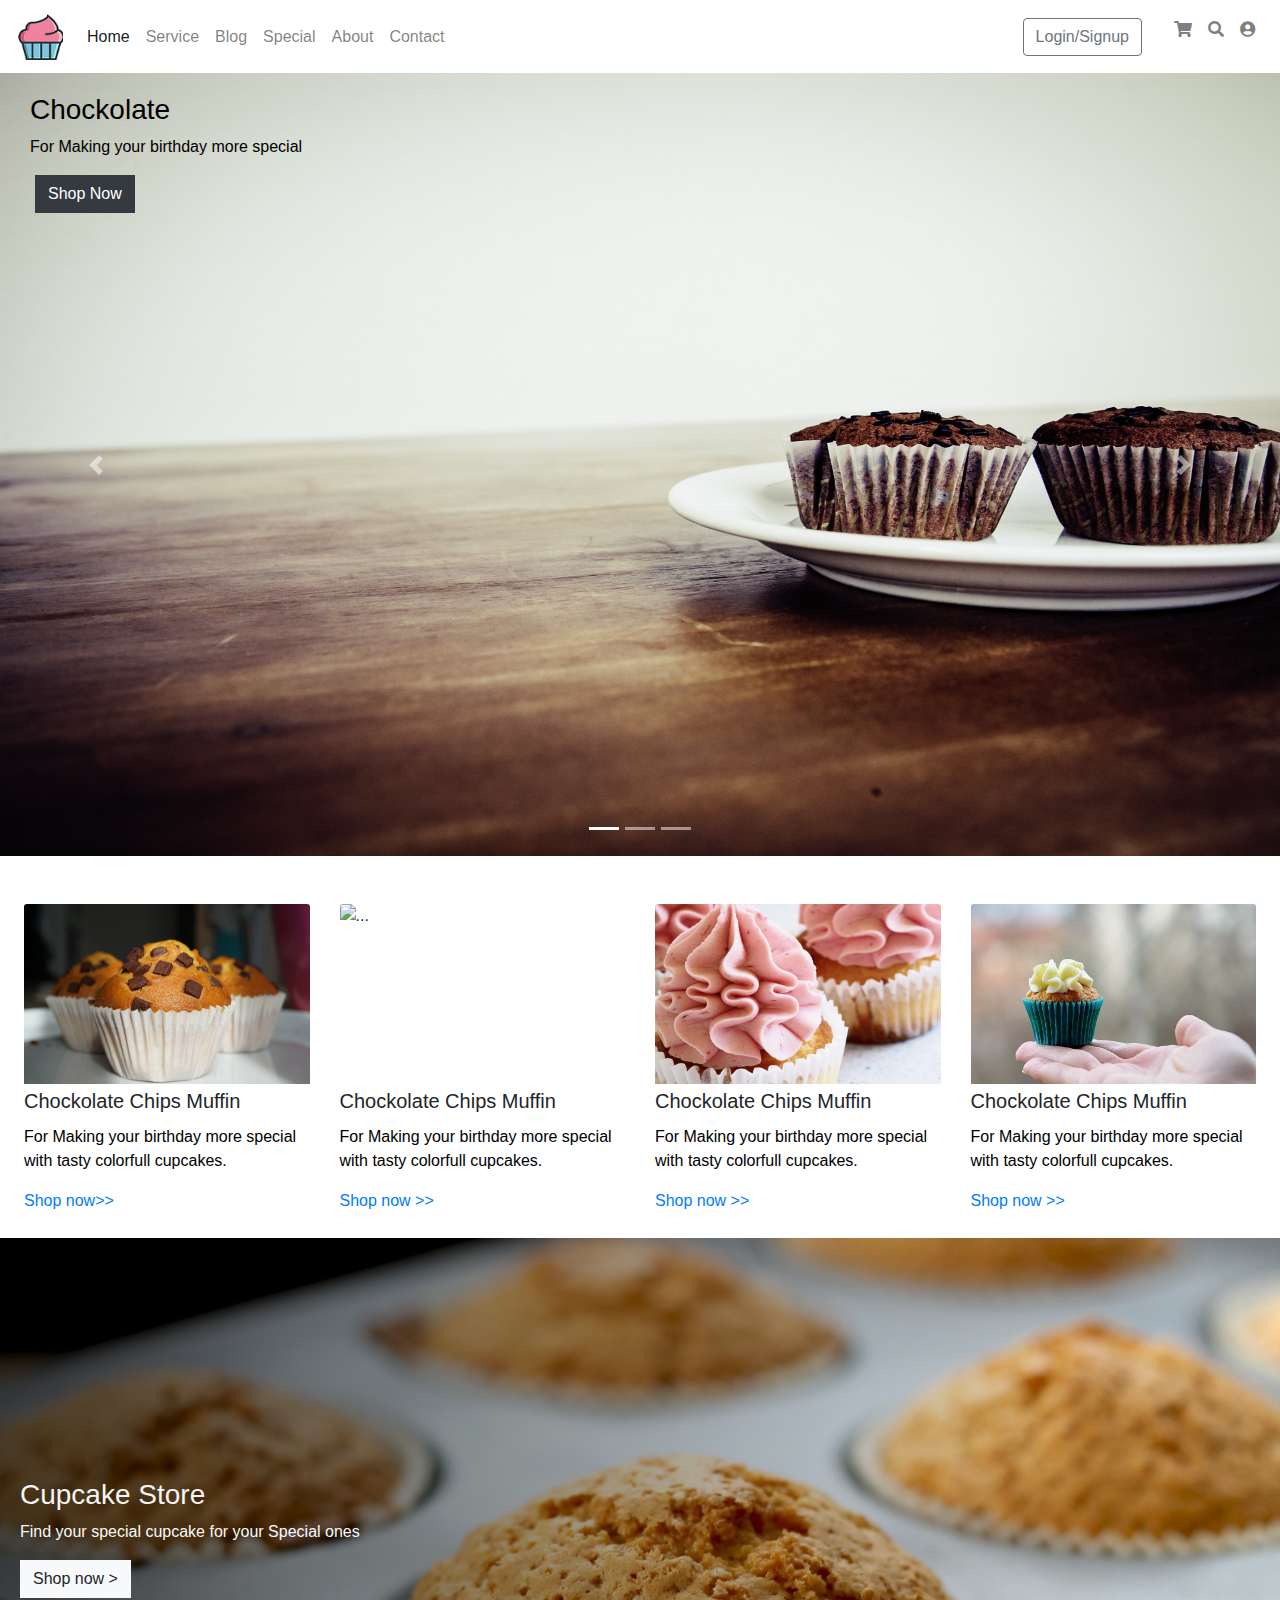
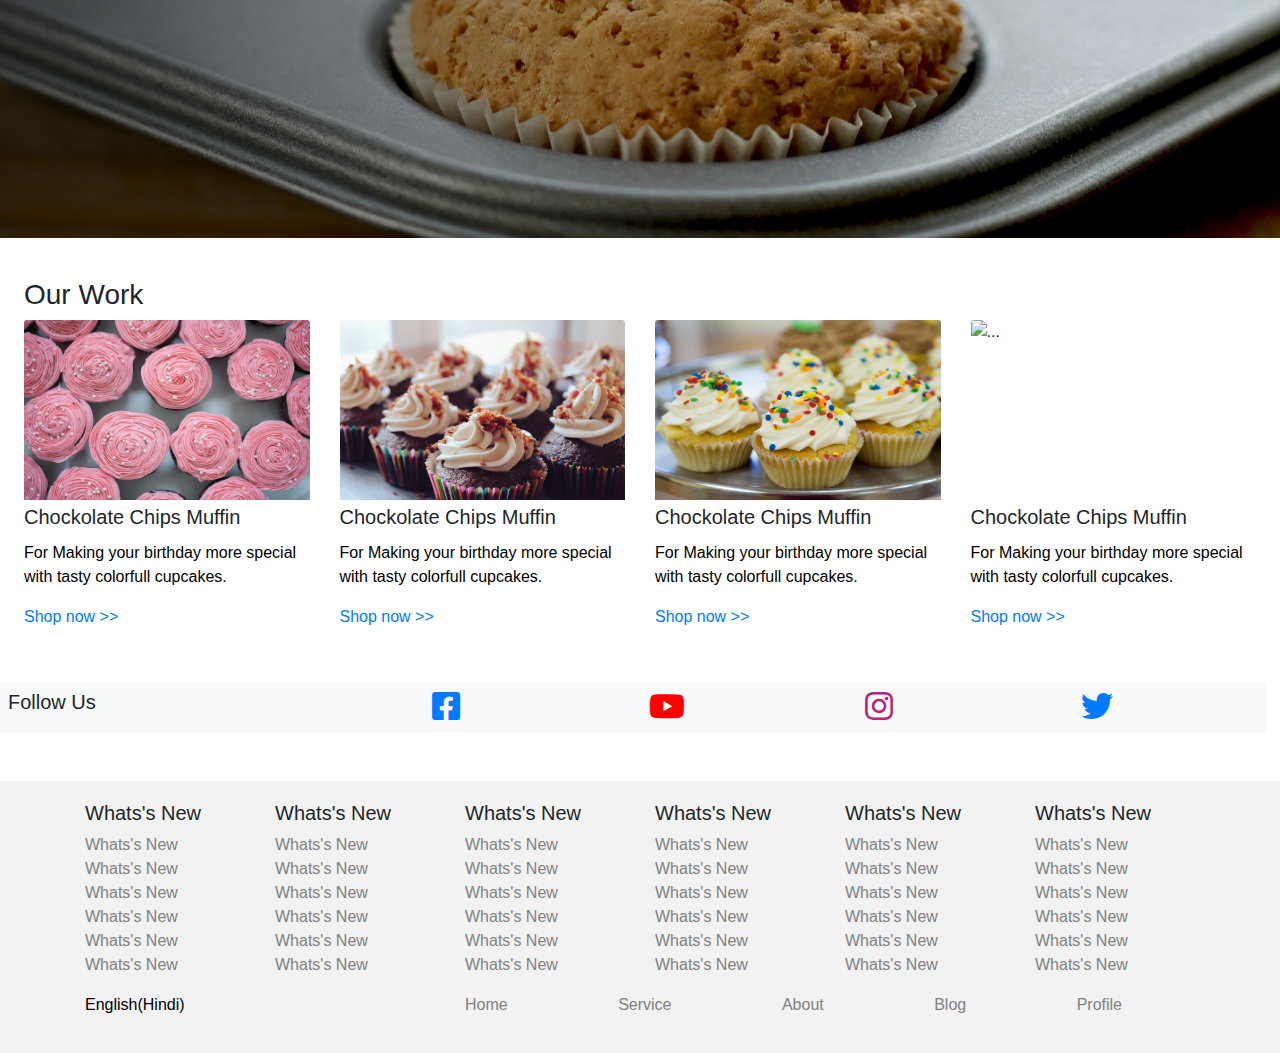
==== commit 3ef7a7ce: "commit" ====
--- a/index.html
+++ b/index.html
@@ -4,6 +4,7 @@
   <head>
     <meta charset="UTF-8">
     <meta name="viewport" content="width=device-width, initial-scale=1.0">
+    <link rel="stylesheet" href="https://maxcdn.bootstrapcdn.com/bootstrap/4.0.0/css/bootstrap.min.css" integrity="sha384-Gn5384xqQ1aoWXA+058RXPxPg6fy4IWvTNh0E263XmFcJlSAwiGgFAW/dAiS6JXm" crossorigin="anonymous">
     <link rel="stylesheet" href="boostrap/css/bootstrap.min.css">
     <link rel="stylesheet" href="fontawesome/css/all.css">
     <link rel="stylesheet" href="fontawesome/css/all.min.css">
@@ -13,9 +14,9 @@
   </head>
 
   <body>
-    <div class="bodystyle mx-5">
+    <div class="bodystyle">
       <nav class="navbar navbar-expand-lg navbar-light">
-        <a class="navbar-brand" href="#"><img src="image/logo1.png" class="img-fluid logostyle" alt=""></a>
+        <a class="navbar-brand" href="#"><img src="image/logo1.png" class="logostyle" alt=""></a>
         <button class="navbar-toggler" type="button" data-toggle="collapse" data-target="#navbarSupportedContent"
           aria-controls="navbarSupportedContent" aria-expanded="false" aria-label="Toggle navigation">
           <span class="navbar-toggler-icon bg-light"></span>
@@ -107,11 +108,11 @@
           <span class="sr-only">Next</span>
         </a>
       </div>
-
+    <!-- first card-section -->
       <main class="mt-5" id="service">
-        <div class="">
+        <div class="mx-4">
           <div class="row">
-            <div class="col-lg-3 col-md-3 col-sm-12">
+            <div class="col-lg-3 col-md-3 col-sm-6">
               <div class="card">
                 <img src="image/img12.jpg" class="card-img-top" alt="...">
                 <div class="card-body">
@@ -121,7 +122,7 @@
                 </div>
               </div>
             </div>
-            <div class="col-lg-3 col-md-3 col-sm-12">
+            <div class="col-lg-3 col-md-3 col-sm-6">
               <div class="card">
                 <img src="image/img2.jpg" class="card-img-top" alt="...">
                 <div class="card-body">
@@ -131,7 +132,7 @@
                 </div>
               </div>
             </div>
-            <div class="col-lg-3 col-md-3 col-sm-12">
+            <div class="col-lg-3 col-md-3 col-sm-6">
               <div class="card">
                 <img src="image/img3.jpg" class="card-img-top" alt="...">
                 <div class="card-body">
@@ -141,7 +142,7 @@
                 </div>
               </div>
             </div>
-            <div class="col-lg-3 col-md-3 col-sm-12">
+            <div class="col-lg-3 col-md-3 col-sm-6">
               <div class="card">
                 <img src="image/img4.jpg" class="card-img-top" alt="...">
                 <div class="card-body">
@@ -161,68 +162,76 @@
           <button class="btn btn-light">Shop now ></button>
         </div>
       </section>
-
+      <!-- our-work -->
       <section id="special">
-        <h3>Our Work</h3>
-        <div class="row">
-          <div class="col-lg-3 col-md-6 col-sm-6">
-            <div class="card">
-              <img src="image/img7.jpg" class="card-img-top" alt="...">
-              <div class="card-body">
-                <h5 class="card-title">Chockolate Chips Muffin</h5>
-                <p class="card-text">For Making your birthday more special with tasty colorfull cupcakes.</p>
-                <a href="#">Shop now >></a>
-              </div>
-            </div>
-          </div>
-          <div class="col-lg-3 col-md-6 col-sm-6">
-            <div class="card">
-              <img src="image/img5.jpg" class="card-img-top" alt="...">
-              <div class="card-body">
-                <h5 class="card-title">Chockolate Chips Muffin</h5>
-                <p class="card-text">For Making your birthday more special with tasty colorfull cupcakes.</p>
-                <a href="#">Shop now >></a>
-              </div>
-            </div>
-          </div>
-          <div class="col-lg-3 col-md-6 col-sm-6">
-            <div class="card">
-              <img src="image/img8.jpg" class="card-img-top" alt="...">
-              <div class="card-body">
-                <h5 class="card-title">Chockolate Chips Muffin</h5>
-                <p class="card-text">For Making your birthday more special with tasty colorfull cupcakes.</p>
-                <a href="#">Shop now >></a>
-              </div>
-            </div>
-          </div>
-          <div class="col-lg-3 col-md-6 col-sm-6">
-            <div class="card ">
-              <img src="image/img9.jpg" class="card-img-top" alt="...">
-              <div class="card-body">
-                <h5 class="card-title">Chockolate Chips Muffin</h5>
-                <p class="card-text">For Making your birthday more special with tasty colorfull cupcakes.</p>
-                <a href="#">Shop now >></a>
-              </div>
-            </div>
-          </div>
-        </div>
-      </section>
-      <section class="social my-5 bg-light">
-        <div class="row">
-          <div class="col-lg-2 col-md-4">
-            <h5>Follow Us </h5>
-          </div>
-          <div class="col-lg-1 col-md-2 ">
-            <a href="#" target="_blank"><i class=" fab fa-facebook-square fa-2x" aria-hidden="true"></i></a>
-          </div>
-          <div class="col-lg-1 col-md-2 ">
-            <a href="#" target="_blank"><i class=" fab fa-youtube fa-2x" aria-hidden="true"></i></a>
-          </div>
-          <div class="col-lg-1 col-md-2">
-            <a href="#" target="_blank"><i class="fab fa-instagram fa-2x" aria-hidden="true"></i></a>
-          </div>
-          <div class="col-lg-1 col-md-2">
-            <a href="#" target="_blank"><i class="fab fa-twitter fa-2x" aria-hidden="true"></i></a>
+        <div class="our-work mx-4">
+          <h3>Our Work</h3>
+          <div class="row">
+            <div class="col-lg-3 col-md-6 col-sm-6">
+              <div class="card">
+                <img src="image/img7.jpg" class="card-img-top" alt="...">
+                <div class="card-body">
+                  <h5 class="card-title">Chockolate Chips Muffin</h5>
+                  <p class="card-text">For Making your birthday more special with tasty colorfull cupcakes.</p>
+                  <a href="#">Shop now >></a>
+                </div>
+              </div>
+            </div>
+            <div class="col-lg-3 col-md-6 col-sm-6">
+              <div class="card">
+                <img src="image/img5.jpg" class="card-img-top" alt="...">
+                <div class="card-body">
+                  <h5 class="card-title">Chockolate Chips Muffin</h5>
+                  <p class="card-text">For Making your birthday more special with tasty colorfull cupcakes.</p>
+                  <a href="#">Shop now >></a>
+                </div>
+              </div>
+            </div>
+            <div class="col-lg-3 col-md-6 col-sm-6">
+              <div class="card">
+                <img src="image/img8.jpg" class="card-img-top" alt="...">
+                <div class="card-body">
+                  <h5 class="card-title">Chockolate Chips Muffin</h5>
+                  <p class="card-text">For Making your birthday more special with tasty colorfull cupcakes.</p>
+                  <a href="#">Shop now >></a>
+                </div>
+              </div>
+            </div>
+            <div class="col-lg-3 col-md-6 col-sm-6">
+              <div class="card ">
+                <img src="https://images.unsplash.com/photo-1610477865418-afbc3002ab73?ixid=MXwxMjA3fDB8MHxwaG90by1wYWdlfHx8fGVufDB8fHw%3D&ixlib=rb-1.2.1&auto=format&fit=crop&w=967&q=80" class="card-img-top" alt="...">
+                <div class="card-body">
+                  <h5 class="card-title">Chockolate Chips Muffin</h5>
+                  <p class="card-text">For Making your birthday more special with tasty colorfull cupcakes.</p>
+                  <a href="#">Shop now >></a>
+                </div>
+              </div>
+            </div>
+          </div>
+          </div>
+        </section>
+
+        <section class="social my-5 py-2 bg-light">
+          <div class="row">
+            <div class="col-lg-4 col-md-4 col-sm-4 col-12 h5">
+              <h5 class="mx-2">Follow Us </h5>
+            </div>
+
+              <div class="col-lg-2 col-md-2 col-sm-2 col-2 ">
+                <a href="#" target="_blank" class="icon"><i class=" fab fa-facebook-square fa-2x" aria-hidden="true"></i></a>
+              </div>
+              <div class="col-lg-2 col-md-2 col-sm-2 col-2 ">
+                  <a href="#" target="_blank" class="icon"><i class=" fab fa-youtube fa-2x" aria-hidden="true"></i></a>
+              </div>
+              <div class="col-lg-2 col-md-2 col-sm-2 col-2 ">
+                  <a href="#" target="_blank" class="icon"><i class="fab fa-instagram fa-2x" aria-hidden="true"></i></a>
+              </div>
+              <div class="col-lg-2 col-md-2 col-sm-2 col-2 ">
+                  <a href="#" target="_blank" class="icon"><i class="fab fa-twitter fa-2x" aria-hidden="true"></i></a>
+              </div>
+           
+          </div>
+              
           </div>
         </div>
       </section>
@@ -316,7 +325,9 @@
     <script type="text/javascript" src="boostrap/js/jquery.js"></script>
     <script type="text/javascript" src="boostrap/js/popper.min.js"></script>
     <script type="text/javascript" src="boostrap/js/bootstrap.min.js"></script>
-
+    <script src="https://code.jquery.com/jquery-3.2.1.slim.min.js" integrity="sha384-KJ3o2DKtIkvYIK3UENzmM7KCkRr/rE9/Qpg6aAZGJwFDMVNA/GpGFF93hXpG5KkN" crossorigin="anonymous"></script>
+    <script src="https://cdnjs.cloudflare.com/ajax/libs/popper.js/1.12.9/umd/popper.min.js" integrity="sha384-ApNbgh9B+Y1QKtv3Rn7W3mgPxhU9K/ScQsAP7hUibX39j7fakFPskvXusvfa0b4Q" crossorigin="anonymous"></script>
+    <script src="https://maxcdn.bootstrapcdn.com/bootstrap/4.0.0/js/bootstrap.min.js" integrity="sha384-JZR6Spejh4U02d8jOt6vLEHfe/JQGiRRSQQxSfFWpi1MquVdAyjUar5+76PVCmYl" crossorigin="anonymous"></script>
   </body>
 
 </html>--- a/style.css
+++ b/style.css
@@ -6,7 +6,8 @@
     scroll-behavior: smooth;
 }
 .logostyle{
-    height: 99%;
+    width: 47px;
+    height: auto;
 }
 /*Make image fully responsive*/
 .carousel-inner img{
@@ -32,6 +33,10 @@
 .carousel-caption button{
     position: absolute;
     left: 5px;
+}
+.carousel-caption button:hover{
+    border-color:#ab966c;
+    background-color: #ab966c;
 }
 
 /* card section start */
@@ -62,7 +67,10 @@
     padding-left: 20px;
 }
 .social{
-    width: 50%;
+    width: 99%;
+}
+.social h5{
+   display:inline;
 }
 .fa-youtube {
     color: red;
@@ -190,3 +198,25 @@
     margin-bottom: 20px;
     position: relative;
 }
+/* .icon{
+    padding-left:30px;
+} */
+@media (max-width:577px){
+    .h5{
+        flex: 0 0 33.333333%;
+        max-width: 33.333333%;
+    }
+}
+@media (max-width:395px){
+    .h5{
+        flex: 0 0 100%;
+        max-width: 100%;
+        text-align: center;
+        padding-bottom: 12px;
+    }
+}
+@media (max-width:391px){
+    .icon{
+      padding-left:65px;
+    }
+}
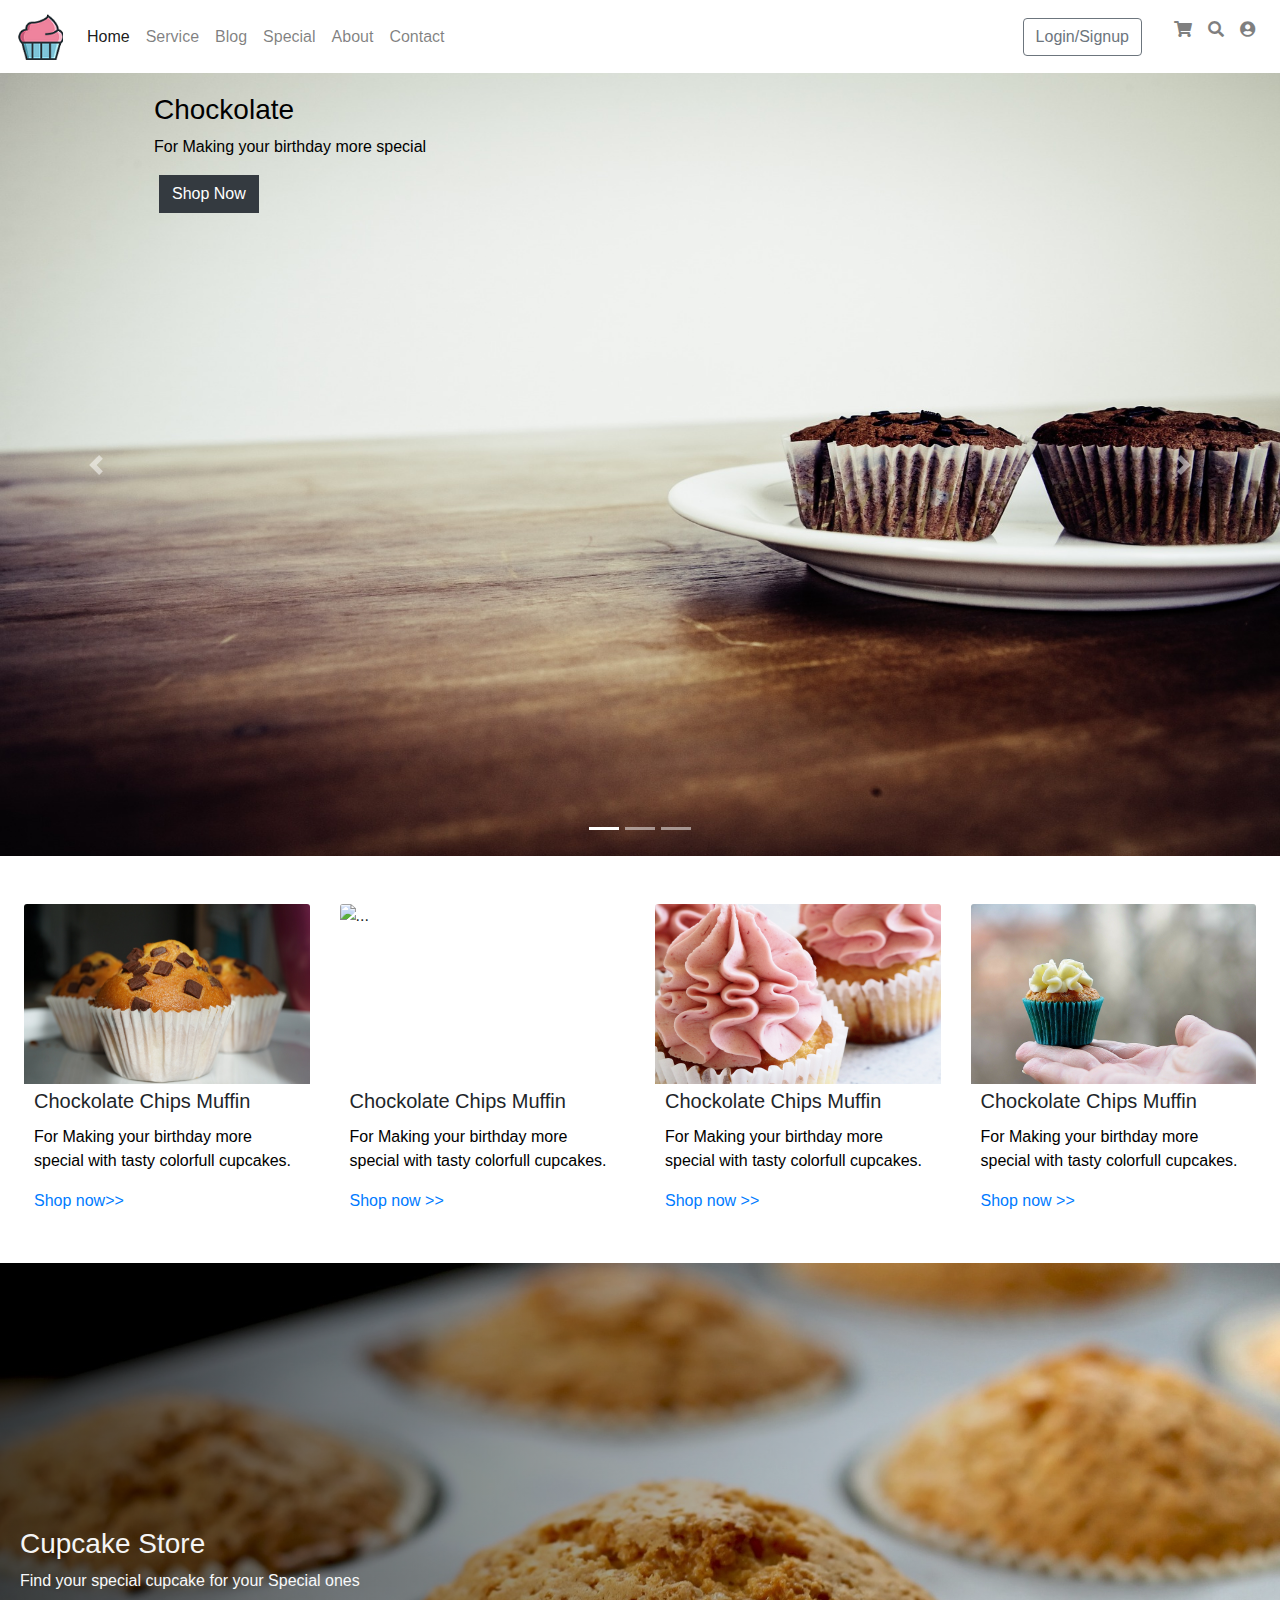
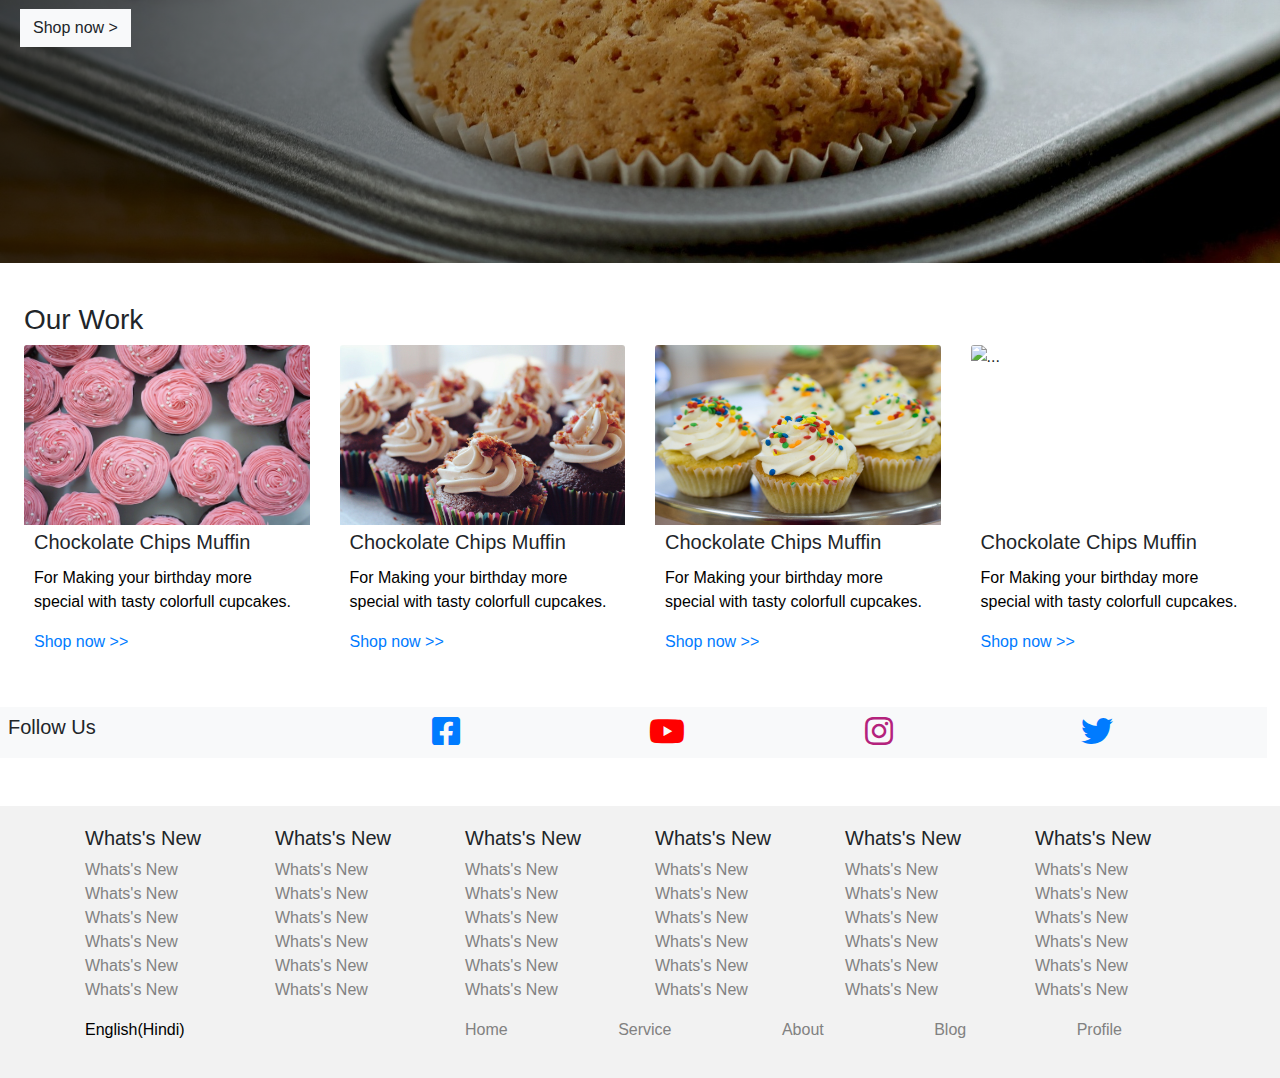
==== commit 237e0702: "commit" ====
--- a/index.html
+++ b/index.html
@@ -91,7 +91,7 @@
             </div>
           </div>
           <div class="carousel-item">
-            <img src="image/img6.jpg" width="1500" height="650" class="img-fluid" alt="Rose flaover">
+            <img src="https://images.unsplash.com/photo-1486427944299-d1955d23e34d?ixid=MXwxMjA3fDB8MHxwaG90by1wYWdlfHx8fGVufDB8fHw%3D&ixlib=rb-1.2.1&auto=format&fit=crop&w=1050&q=80" width="1500" height="650" class="img-fluid" alt="Rose flaover">
             <div class="carousel-caption ">
               <h3>Dark Brown Muffin</h3>
               <p>For Making your special day more special with your love ones</p>
@@ -113,9 +113,9 @@
         <div class="mx-4">
           <div class="row">
             <div class="col-lg-3 col-md-3 col-sm-6">
-              <div class="card">
+              <div class="card card-style">
                 <img src="image/img12.jpg" class="card-img-top" alt="...">
-                <div class="card-body">
+                <div class="card-body custom-card-body">
                   <h5 class="card-title">Chockolate Chips Muffin</h5>
                   <p class="card-text">For Making your birthday more special with tasty colorfull cupcakes.</p>
                   <a href="#">Shop now>></a>
@@ -123,9 +123,9 @@
               </div>
             </div>
             <div class="col-lg-3 col-md-3 col-sm-6">
-              <div class="card">
+              <div class="card card-style">
                 <img src="image/img2.jpg" class="card-img-top" alt="...">
-                <div class="card-body">
+                <div class="card-body custom-card-body">
                   <h5 class="card-title">Chockolate Chips Muffin</h5>
                   <p class="card-text">For Making your birthday more special with tasty colorfull cupcakes.</p>
                   <a href="#">Shop now >></a>
@@ -133,9 +133,9 @@
               </div>
             </div>
             <div class="col-lg-3 col-md-3 col-sm-6">
-              <div class="card">
+              <div class="card card-style">
                 <img src="image/img3.jpg" class="card-img-top" alt="...">
-                <div class="card-body">
+                <div class="card-body custom-card-body">
                   <h5 class="card-title">Chockolate Chips Muffin</h5>
                   <p class="card-text">For Making your birthday more special with tasty colorfull cupcakes.</p>
                   <a href="#">Shop now >></a>
@@ -143,9 +143,9 @@
               </div>
             </div>
             <div class="col-lg-3 col-md-3 col-sm-6">
-              <div class="card">
+              <div class="card card-style">
                 <img src="image/img4.jpg" class="card-img-top" alt="...">
-                <div class="card-body">
+                <div class="card-body custom-card-body">
                   <h5 class="card-title">Chockolate Chips Muffin</h5>
                   <p class="card-text">For Making your birthday more special with tasty colorfull cupcakes.</p>
                   <a href="#">Shop now >></a>
@@ -156,7 +156,7 @@
       </main>
 
       <section class="secstyle" id="blog">
-        <div class="cupStore">
+        <div class="cupStore mt-5">
           <h3>Cupcake Store</h3>
           <p class="text-light">Find your special cupcake for your Special ones</p>
           <button class="btn btn-light">Shop now ></button>
@@ -168,9 +168,9 @@
           <h3>Our Work</h3>
           <div class="row">
             <div class="col-lg-3 col-md-6 col-sm-6">
-              <div class="card">
+              <div class="card card-style">
                 <img src="image/img7.jpg" class="card-img-top" alt="...">
-                <div class="card-body">
+                <div class="card-body custom-card-body">
                   <h5 class="card-title">Chockolate Chips Muffin</h5>
                   <p class="card-text">For Making your birthday more special with tasty colorfull cupcakes.</p>
                   <a href="#">Shop now >></a>
@@ -178,9 +178,9 @@
               </div>
             </div>
             <div class="col-lg-3 col-md-6 col-sm-6">
-              <div class="card">
+              <div class="card card-style">
                 <img src="image/img5.jpg" class="card-img-top" alt="...">
-                <div class="card-body">
+                <div class="card-body custom-card-body">
                   <h5 class="card-title">Chockolate Chips Muffin</h5>
                   <p class="card-text">For Making your birthday more special with tasty colorfull cupcakes.</p>
                   <a href="#">Shop now >></a>
@@ -188,9 +188,9 @@
               </div>
             </div>
             <div class="col-lg-3 col-md-6 col-sm-6">
-              <div class="card">
+              <div class="card card-style">
                 <img src="image/img8.jpg" class="card-img-top" alt="...">
-                <div class="card-body">
+                <div class="card-body custom-card-body">
                   <h5 class="card-title">Chockolate Chips Muffin</h5>
                   <p class="card-text">For Making your birthday more special with tasty colorfull cupcakes.</p>
                   <a href="#">Shop now >></a>
@@ -198,9 +198,9 @@
               </div>
             </div>
             <div class="col-lg-3 col-md-6 col-sm-6">
-              <div class="card ">
+              <div class="card card-style">
                 <img src="https://images.unsplash.com/photo-1610477865418-afbc3002ab73?ixid=MXwxMjA3fDB8MHxwaG90by1wYWdlfHx8fGVufDB8fHw%3D&ixlib=rb-1.2.1&auto=format&fit=crop&w=967&q=80" class="card-img-top" alt="...">
-                <div class="card-body">
+                <div class="card-body custom-card-body">
                   <h5 class="card-title">Chockolate Chips Muffin</h5>
                   <p class="card-text">For Making your birthday more special with tasty colorfull cupcakes.</p>
                   <a href="#">Shop now >></a>
--- a/style.css
+++ b/style.css
@@ -21,7 +21,7 @@
 .carousel-caption{
     position: absolute;
     top: 0;
-    left: 30px!important;
+    left: 154px!important;
 }
 .carousel-caption h3,p{
     text-align: left;
@@ -49,7 +49,12 @@
 .card-img-top{
     height: 180px!important;
 }
-
+.card-style:hover{
+    box-shadow:0px 0px 18px 2px rgb(211 206 206);
+}
+.custom-card-body{
+    padding:5px 10px!important;
+}
 button{
     border-radius: 0!important;
 }
@@ -58,7 +63,7 @@
     height: 600px;
     background-image: linear-gradient(to right,rgba(0,0,0,0.7), rgba(0,0,0,0)), url('image/img11.jpg');
     background-size: 100% 100%;
-    margin: 20px 0 40px 0;
+    margin: 45px 0 40px 0;
     color: whitesmoke;
     display: flex;
     flex-direction: column;
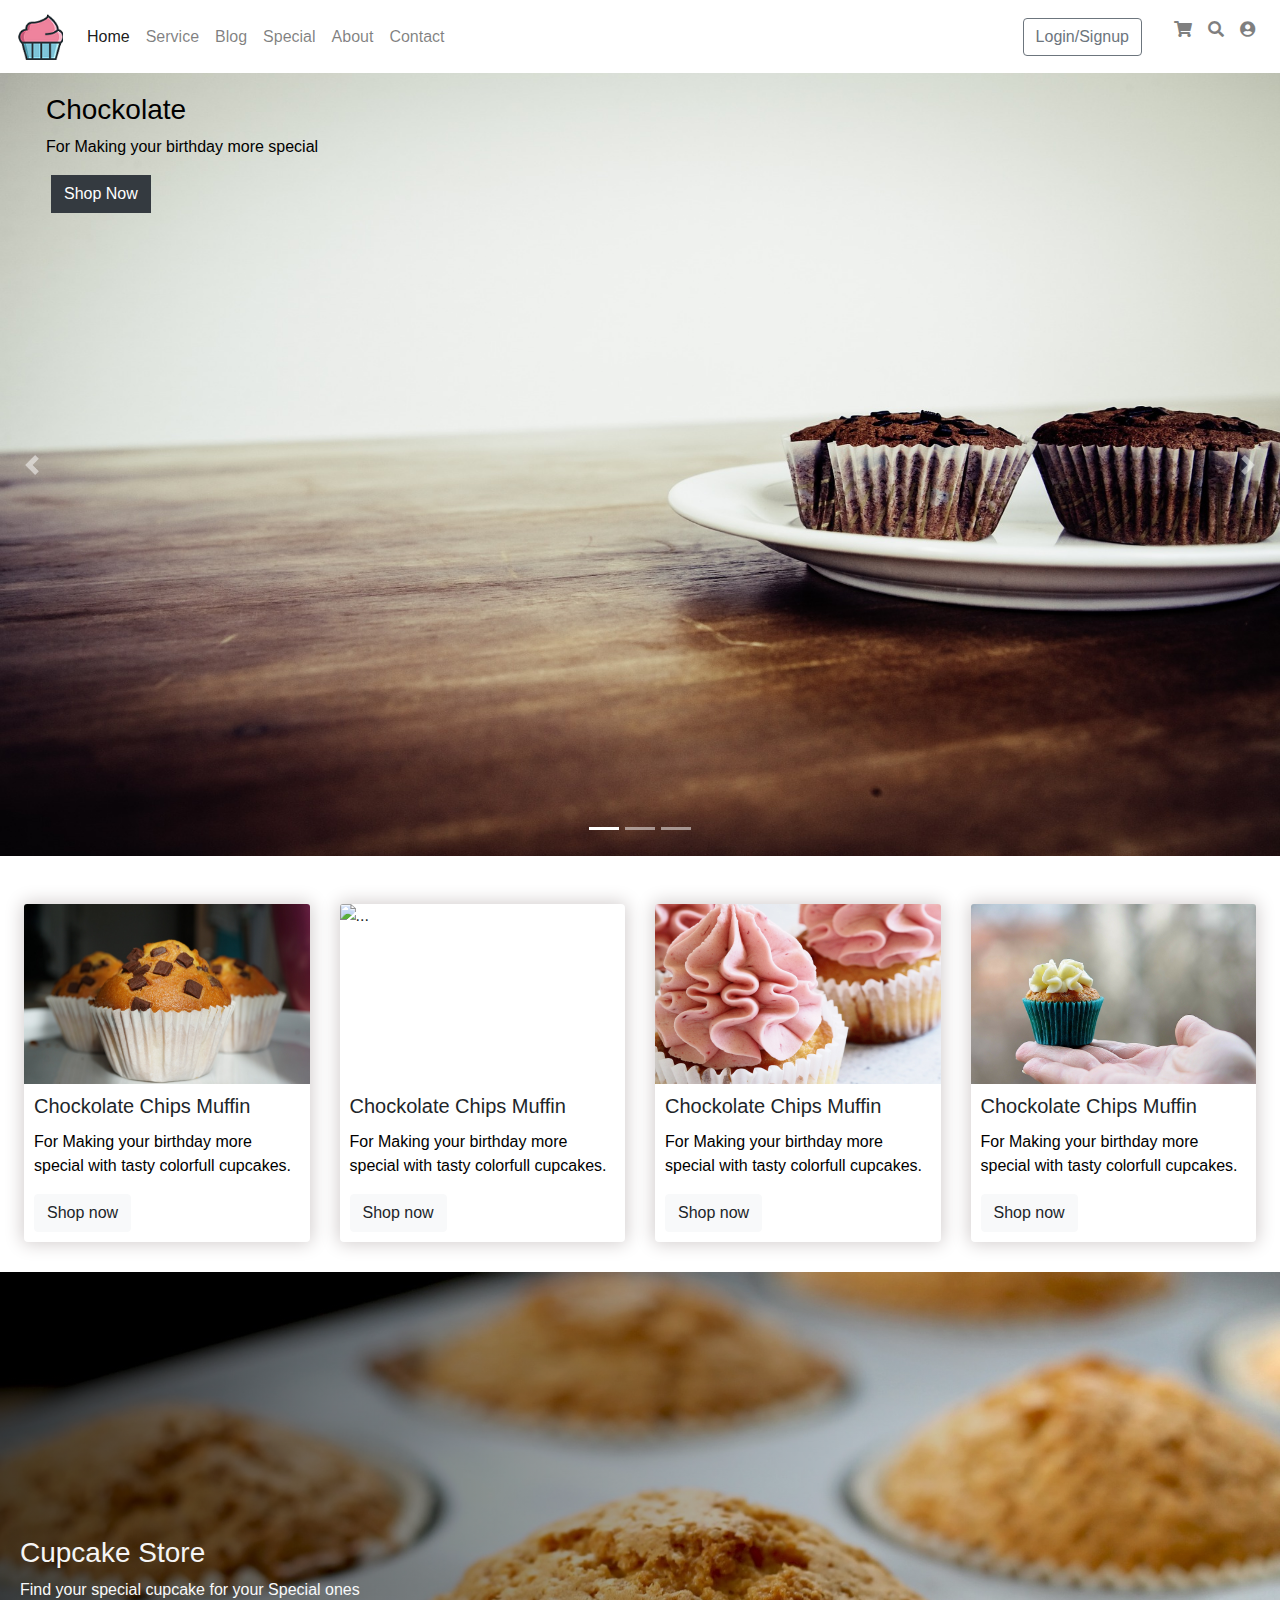
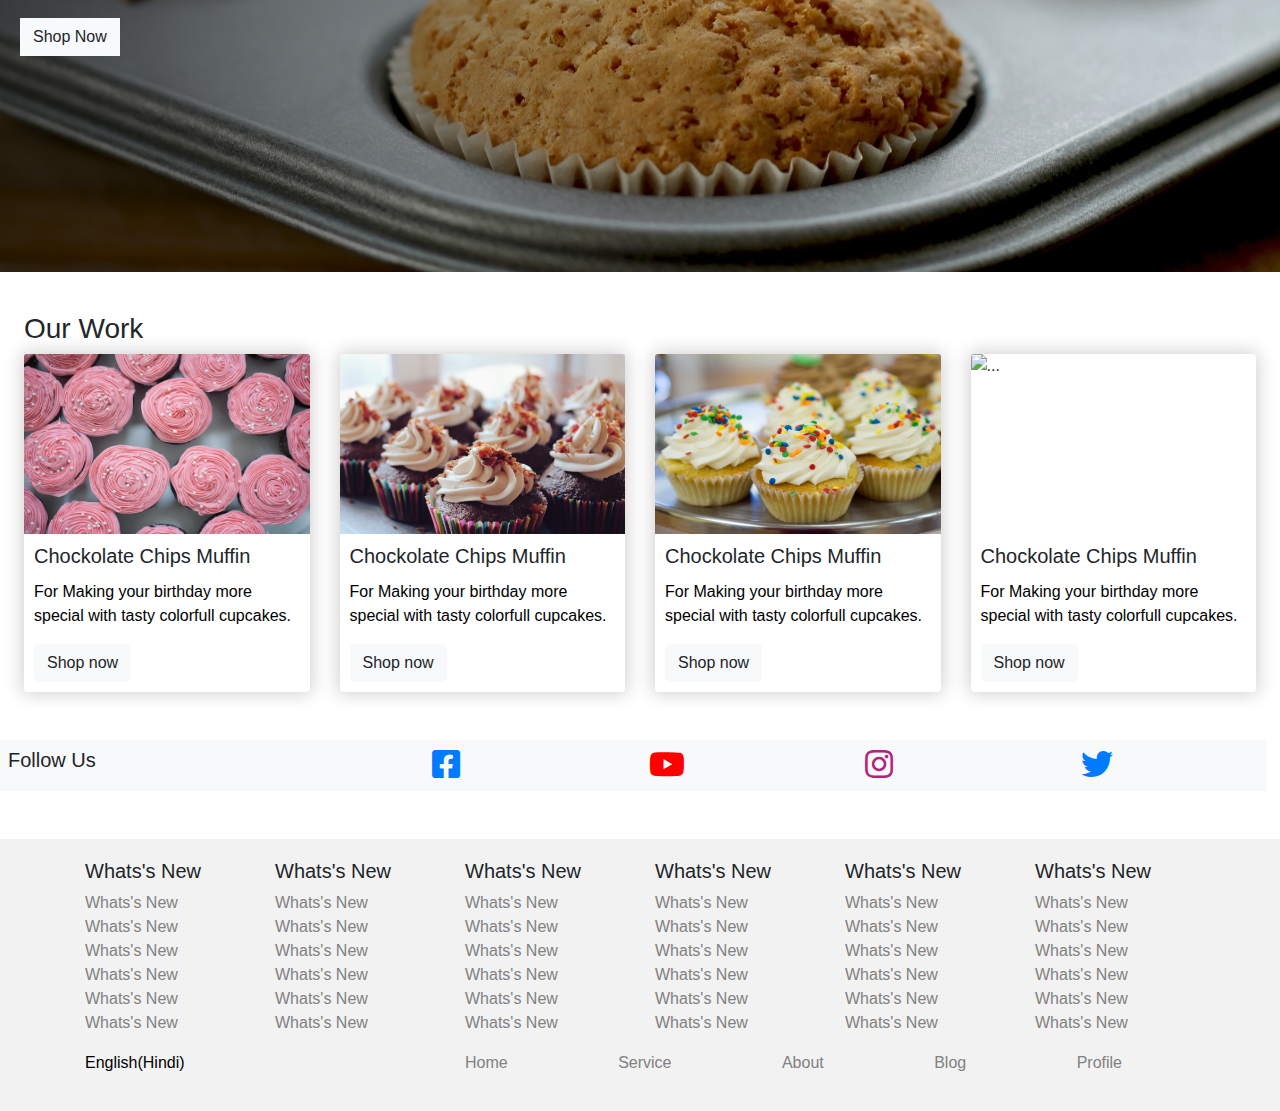
==== commit ee9dd1da: "commit" ====
--- a/index.html
+++ b/index.html
@@ -112,43 +112,43 @@
       <main class="mt-5" id="service">
         <div class="mx-4">
           <div class="row">
-            <div class="col-lg-3 col-md-3 col-sm-6">
+            <div class="col-lg-3 col-md-6 col-sm-6">
               <div class="card card-style">
                 <img src="image/img12.jpg" class="card-img-top" alt="...">
                 <div class="card-body custom-card-body">
                   <h5 class="card-title">Chockolate Chips Muffin</h5>
                   <p class="card-text">For Making your birthday more special with tasty colorfull cupcakes.</p>
-                  <a href="#">Shop now>></a>
-                </div>
-              </div>
-            </div>
-            <div class="col-lg-3 col-md-3 col-sm-6">
+                  <a href="#" class="card-link btn btn-light ">Shop now </a>
+                </div>
+              </div>
+            </div>
+            <div class="col-lg-3 col-md-6 col-sm-6">
               <div class="card card-style">
                 <img src="image/img2.jpg" class="card-img-top" alt="...">
                 <div class="card-body custom-card-body">
                   <h5 class="card-title">Chockolate Chips Muffin</h5>
                   <p class="card-text">For Making your birthday more special with tasty colorfull cupcakes.</p>
-                  <a href="#">Shop now >></a>
-                </div>
-              </div>
-            </div>
-            <div class="col-lg-3 col-md-3 col-sm-6">
+                  <a href="#" class="card-link btn btn-light ">Shop now </a>
+                </div>
+              </div>
+            </div>
+            <div class="col-lg-3 col-md-6 col-sm-6">
               <div class="card card-style">
                 <img src="image/img3.jpg" class="card-img-top" alt="...">
                 <div class="card-body custom-card-body">
                   <h5 class="card-title">Chockolate Chips Muffin</h5>
                   <p class="card-text">For Making your birthday more special with tasty colorfull cupcakes.</p>
-                  <a href="#">Shop now >></a>
-                </div>
-              </div>
-            </div>
-            <div class="col-lg-3 col-md-3 col-sm-6">
+                  <a href="#" class="card-link btn btn-light ">Shop now </a>
+                </div>
+              </div>
+            </div>
+            <div class="col-lg-3 col-md-6 col-sm-6">
               <div class="card card-style">
                 <img src="image/img4.jpg" class="card-img-top" alt="...">
                 <div class="card-body custom-card-body">
                   <h5 class="card-title">Chockolate Chips Muffin</h5>
                   <p class="card-text">For Making your birthday more special with tasty colorfull cupcakes.</p>
-                  <a href="#">Shop now >></a>
+                  <a href="#" class="card-link btn btn-light ">Shop now </a>
                 </div>
               </div>
             </div>
@@ -159,7 +159,7 @@
         <div class="cupStore mt-5">
           <h3>Cupcake Store</h3>
           <p class="text-light">Find your special cupcake for your Special ones</p>
-          <button class="btn btn-light">Shop now ></button>
+          <button class="btn btn-light">Shop Now </button>
         </div>
       </section>
       <!-- our-work -->
@@ -173,7 +173,7 @@
                 <div class="card-body custom-card-body">
                   <h5 class="card-title">Chockolate Chips Muffin</h5>
                   <p class="card-text">For Making your birthday more special with tasty colorfull cupcakes.</p>
-                  <a href="#">Shop now >></a>
+                  <a href="#" class="card-link btn btn-light ">Shop now </a>
                 </div>
               </div>
             </div>
@@ -183,7 +183,7 @@
                 <div class="card-body custom-card-body">
                   <h5 class="card-title">Chockolate Chips Muffin</h5>
                   <p class="card-text">For Making your birthday more special with tasty colorfull cupcakes.</p>
-                  <a href="#">Shop now >></a>
+                  <a href="#" class="card-link btn btn-light ">Shop now </a>
                 </div>
               </div>
             </div>
@@ -193,7 +193,7 @@
                 <div class="card-body custom-card-body">
                   <h5 class="card-title">Chockolate Chips Muffin</h5>
                   <p class="card-text">For Making your birthday more special with tasty colorfull cupcakes.</p>
-                  <a href="#">Shop now >></a>
+                  <a href="#" class="card-link btn btn-light ">Shop now </a>
                 </div>
               </div>
             </div>
@@ -203,7 +203,7 @@
                 <div class="card-body custom-card-body">
                   <h5 class="card-title">Chockolate Chips Muffin</h5>
                   <p class="card-text">For Making your birthday more special with tasty colorfull cupcakes.</p>
-                  <a href="#">Shop now >></a>
+                  <a href="#" class="card-link btn btn-light ">Shop now </a>
                 </div>
               </div>
             </div>
@@ -242,67 +242,67 @@
           <div class="col-lg-2 col-md-3 col-sm-4">
             <h5>Whats's New</h5>
             <ul>
-              <li><a href="#">Whats's New</a></li>
-              <li><a href="#">Whats's New</a></li>
-              <li><a href="#">Whats's New</a></li>
-              <li><a href="#">Whats's New</a></li>
-              <li><a href="#">Whats's New</a></li>
-              <li><a href="#">Whats's New</a></li>
-            </ul>
-          </div>
-          <div class="col-lg-2 col-md-3 col-sm-4">
-            <h5>Whats's New</h5>
-            <ul>
-              <li><a href="#">Whats's New</a></li>
-              <li><a href="#">Whats's New</a></li>
-              <li><a href="#">Whats's New</a></li>
-              <li><a href="#">Whats's New</a></li>
-              <li><a href="#">Whats's New</a></li>
-              <li><a href="#">Whats's New</a></li>
-            </ul>
-          </div>
-          <div class="col-lg-2 col-md-3 col-sm-4">
-            <h5>Whats's New</h5>
-            <ul>
-              <li><a href="#">Whats's New</a></li>
-              <li><a href="#">Whats's New</a></li>
-              <li><a href="#">Whats's New</a></li>
-              <li><a href="#">Whats's New</a></li>
-              <li><a href="#">Whats's New</a></li>
-              <li><a href="#">Whats's New</a></li>
-            </ul>
-          </div>
-          <div class="col-lg-2 col-md-3 col-sm-4">
-            <h5>Whats's New</h5>
-            <ul>
-              <li><a href="#">Whats's New</a></li>
-              <li><a href="#">Whats's New</a></li>
-              <li><a href="#">Whats's New</a></li>
-              <li><a href="#">Whats's New</a></li>
-              <li><a href="#">Whats's New</a></li>
-              <li><a href="#">Whats's New</a></li>
-            </ul>
-          </div>
-          <div class="col-lg-2 col-md-3 col-sm-4">
-            <h5>Whats's New</h5>
-            <ul>
-              <li><a href="#">Whats's New</a></li>
-              <li><a href="#">Whats's New</a></li>
-              <li><a href="#">Whats's New</a></li>
-              <li><a href="#">Whats's New</a></li>
-              <li><a href="#">Whats's New</a></li>
-              <li><a href="#">Whats's New</a></li>
-            </ul>
-          </div>
-          <div class="col-lg-2 col-md-3 col-sm-4">
-            <h5>Whats's New</h5>
-            <ul>
-              <li><a href="#">Whats's New</a></li>
-              <li><a href="#">Whats's New</a></li>
-              <li><a href="#">Whats's New</a></li>
-              <li><a href="#">Whats's New</a></li>
-              <li><a href="#">Whats's New</a></li>
-              <li><a href="#">Whats's New</a></li>
+              <li><a href="#" class="card-link">Whats's New</a></li>
+              <li><a href="#" class="card-link">Whats's New</a></li>
+              <li><a href="#" class="card-link">Whats's New</a></li>
+              <li><a href="#" class="card-link">Whats's New</a></li>
+              <li><a href="#" class="card-link">Whats's New</a></li>
+              <li><a href="#" class="card-link">Whats's New</a></li>
+            </ul>
+          </div>
+          <div class="col-lg-2 col-md-3 col-sm-4">
+            <h5>Whats's New</h5>
+            <ul>
+              <li><a href="#" class="card-link">Whats's New</a></li>
+              <li><a href="#" class="card-link">Whats's New</a></li>
+              <li><a href="#" class="card-link">Whats's New</a></li>
+              <li><a href="#" class="card-link">Whats's New</a></li>
+              <li><a href="#" class="card-link">Whats's New</a></li>
+              <li><a href="#" class="card-link">Whats's New</a></li>
+            </ul>
+          </div>
+          <div class="col-lg-2 col-md-3 col-sm-4">
+            <h5>Whats's New</h5>
+            <ul>
+              <li><a href="#" class="card-link">Whats's New</a></li>
+              <li><a href="#" class="card-link">Whats's New</a></li>
+              <li><a href="#" class="card-link">Whats's New</a></li>
+              <li><a href="#" class="card-link">Whats's New</a></li>
+              <li><a href="#" class="card-link">Whats's New</a></li>
+              <li><a href="#" class="card-link">Whats's New</a></li>
+            </ul>
+          </div>
+          <div class="col-lg-2 col-md-3 col-sm-4">
+            <h5>Whats's New</h5>
+            <ul>
+              <li><a href="#" class="card-link">Whats's New</a></li>
+              <li><a href="#" class="card-link">Whats's New</a></li>
+              <li><a href="#" class="card-link">Whats's New</a></li>
+              <li><a href="#" class="card-link">Whats's New</a></li>
+              <li><a href="#" class="card-link">Whats's New</a></li>
+              <li><a href="#" class="card-link">Whats's New</a></li>
+            </ul>
+          </div>
+          <div class="col-lg-2 col-md-3 col-sm-4">
+            <h5>Whats's New</h5>
+            <ul>
+              <li><a href="#" class="card-link">Whats's New</a></li>
+              <li><a href="#" class="card-link">Whats's New</a></li>
+              <li><a href="#" class="card-link">Whats's New</a></li>
+              <li><a href="#" class="card-link">Whats's New</a></li>
+              <li><a href="#" class="card-link">Whats's New</a></li>
+              <li><a href="#" class="card-link">Whats's New</a></li>
+            </ul>
+          </div>
+          <div class="col-lg-2 col-md-3 col-sm-4">
+            <h5>Whats's New</h5>
+            <ul>
+              <li><a href="#" class="card-link">Whats's New</a></li>
+              <li><a href="#" class="card-link">Whats's New</a></li>
+              <li><a href="#" class="card-link">Whats's New</a></li>
+              <li><a href="#" class="card-link">Whats's New</a></li>
+              <li><a href="#" class="card-link">Whats's New</a></li>
+              <li><a href="#" class="card-link">Whats's New</a></li>
             </ul>
           </div>
         </div>
@@ -312,11 +312,11 @@
           </div>
           <div class="col-lg-8">
             <div class="footermenu">
-              <a href="#">Home</a>
-              <a href="#">Service</a>
-              <a href="#">About</a>
-              <a href="#">Blog</a>
-              <a href="#">Profile</a>
+              <a href="#" class="card-link">Home</a>
+              <a href="#" class="card-link">Service</a>
+              <a href="#" class="card-link">About</a>
+              <a href="#" class="card-link">Blog</a>
+              <a href="#" class="card-link">Profile</a>
             </div>
           </div>
         </div>
--- a/style.css
+++ b/style.css
@@ -21,7 +21,7 @@
 .carousel-caption{
     position: absolute;
     top: 0;
-    left: 154px!important;
+    left: 46px!important;
 }
 .carousel-caption h3,p{
     text-align: left;
@@ -34,9 +34,13 @@
     position: absolute;
     left: 5px;
 }
-.carousel-caption button:hover{
+.carousel-caption button:hover, .cupStore button:hover{
     border-color:#ab966c;
     background-color: #ab966c;
+    color:white;
+}
+.carousel-control-prev, .carousel-control-next{
+    width:5%!important;
 }
 
 /* card section start */
@@ -49,21 +53,25 @@
 .card-img-top{
     height: 180px!important;
 }
-.card-style:hover{
+.card-style{
     box-shadow:0px 0px 18px 2px rgb(211 206 206);
 }
+
 .custom-card-body{
-    padding:5px 10px!important;
+    padding:10px!important;
 }
 button{
     border-radius: 0!important;
 }
+/* a:hover{
+    text-decoration: none;
+} */
 .secstyle{
     width: 100%;
     height: 600px;
     background-image: linear-gradient(to right,rgba(0,0,0,0.7), rgba(0,0,0,0)), url('image/img11.jpg');
     background-size: 100% 100%;
-    margin: 45px 0 40px 0;
+    margin: 30px 0 40px 0;
     color: whitesmoke;
     display: flex;
     flex-direction: column;
@@ -225,3 +233,8 @@
       padding-left:65px;
     }
 }
+@media (max-width:990px){
+    .card-style{
+        margin-bottom:30px;
+    }
+}
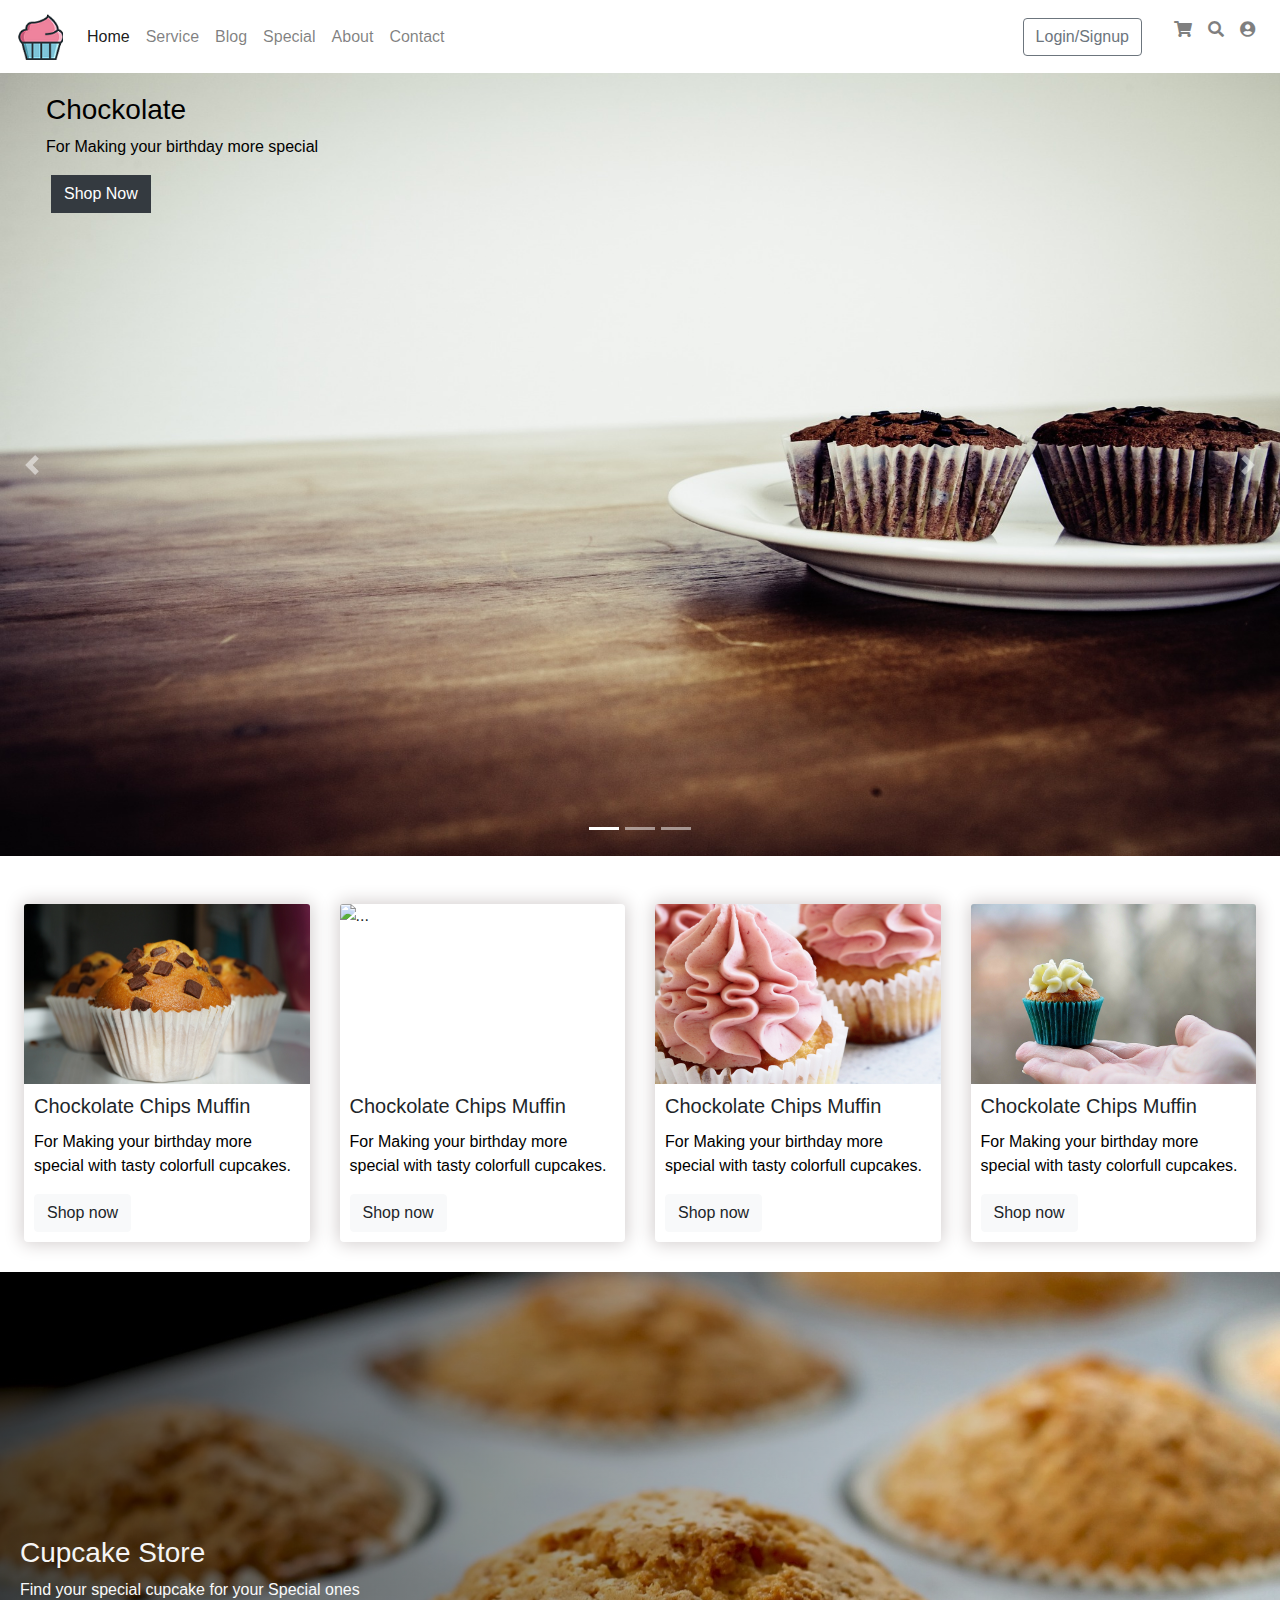
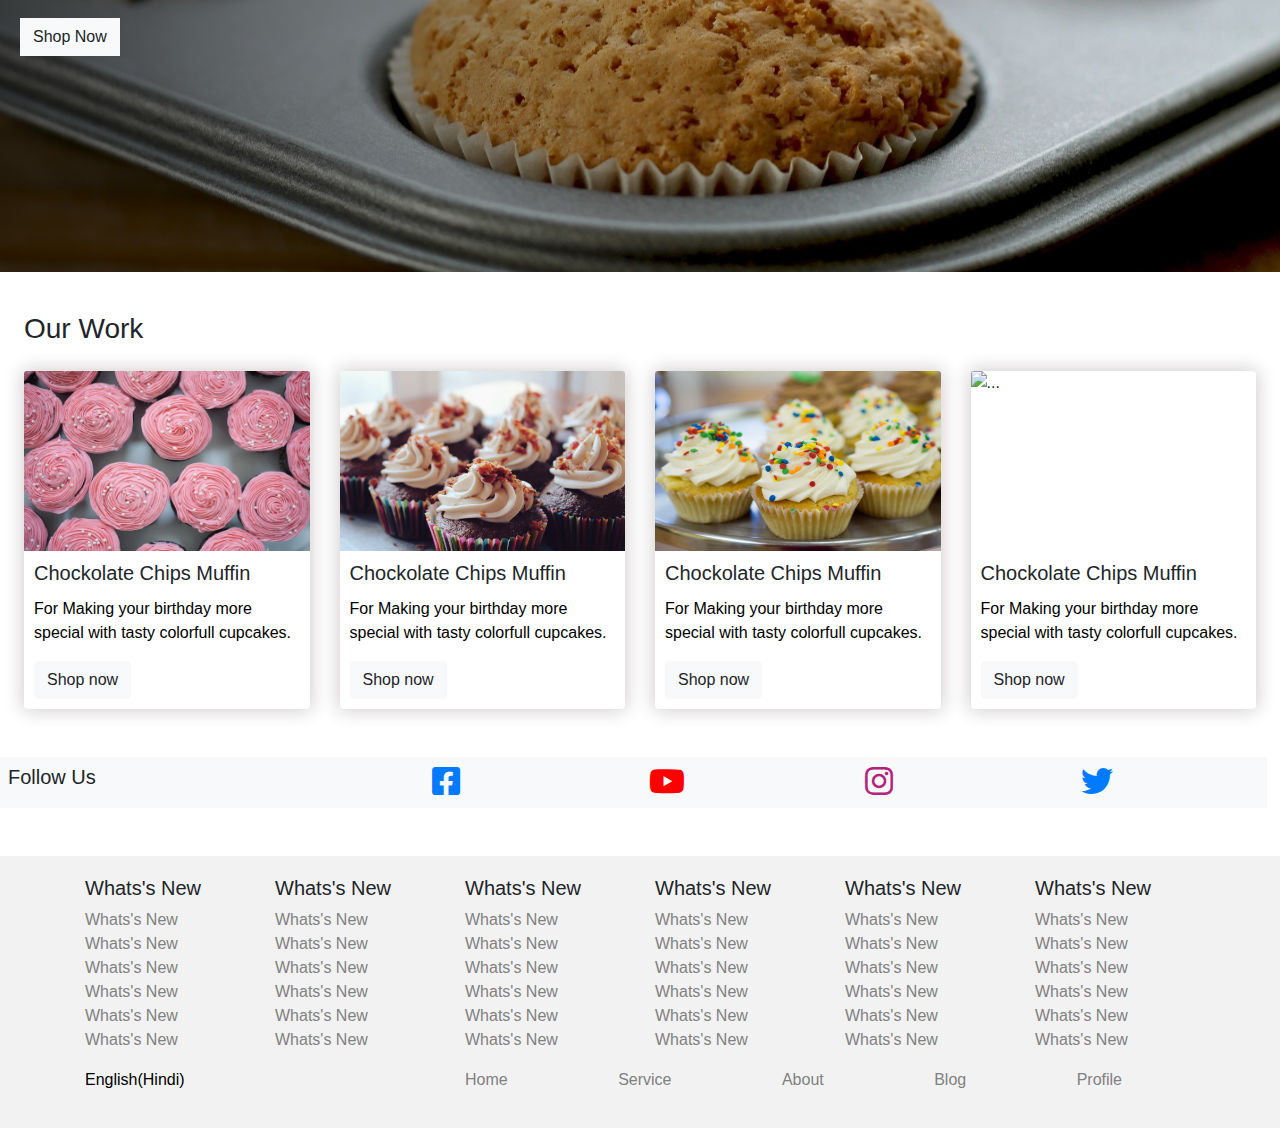
==== commit 52b5fe5e: "commit" ====
--- a/index.html
+++ b/index.html
@@ -1,10 +1,11 @@
 <!DOCTYPE html>
 <html lang="en">
 
-  <head>
+  <head profile="#">
     <meta charset="UTF-8">
     <meta name="viewport" content="width=device-width, initial-scale=1.0">
     <link rel="stylesheet" href="https://maxcdn.bootstrapcdn.com/bootstrap/4.0.0/css/bootstrap.min.css" integrity="sha384-Gn5384xqQ1aoWXA+058RXPxPg6fy4IWvTNh0E263XmFcJlSAwiGgFAW/dAiS6JXm" crossorigin="anonymous">
+    <link rel="icon" type="image/png" href="image/logo.ico">
     <link rel="stylesheet" href="boostrap/css/bootstrap.min.css">
     <link rel="stylesheet" href="fontawesome/css/all.css">
     <link rel="stylesheet" href="fontawesome/css/all.min.css">
@@ -165,7 +166,7 @@
       <!-- our-work -->
       <section id="special">
         <div class="our-work mx-4">
-          <h3>Our Work</h3>
+          <h3 style="margin-bottom:25px;">Our Work</h3>
           <div class="row">
             <div class="col-lg-3 col-md-6 col-sm-6">
               <div class="card card-style">
@@ -330,4 +331,4 @@
     <script src="https://maxcdn.bootstrapcdn.com/bootstrap/4.0.0/js/bootstrap.min.js" integrity="sha384-JZR6Spejh4U02d8jOt6vLEHfe/JQGiRRSQQxSfFWpi1MquVdAyjUar5+76PVCmYl" crossorigin="anonymous"></script>
   </body>
 
-</html>+</html>
